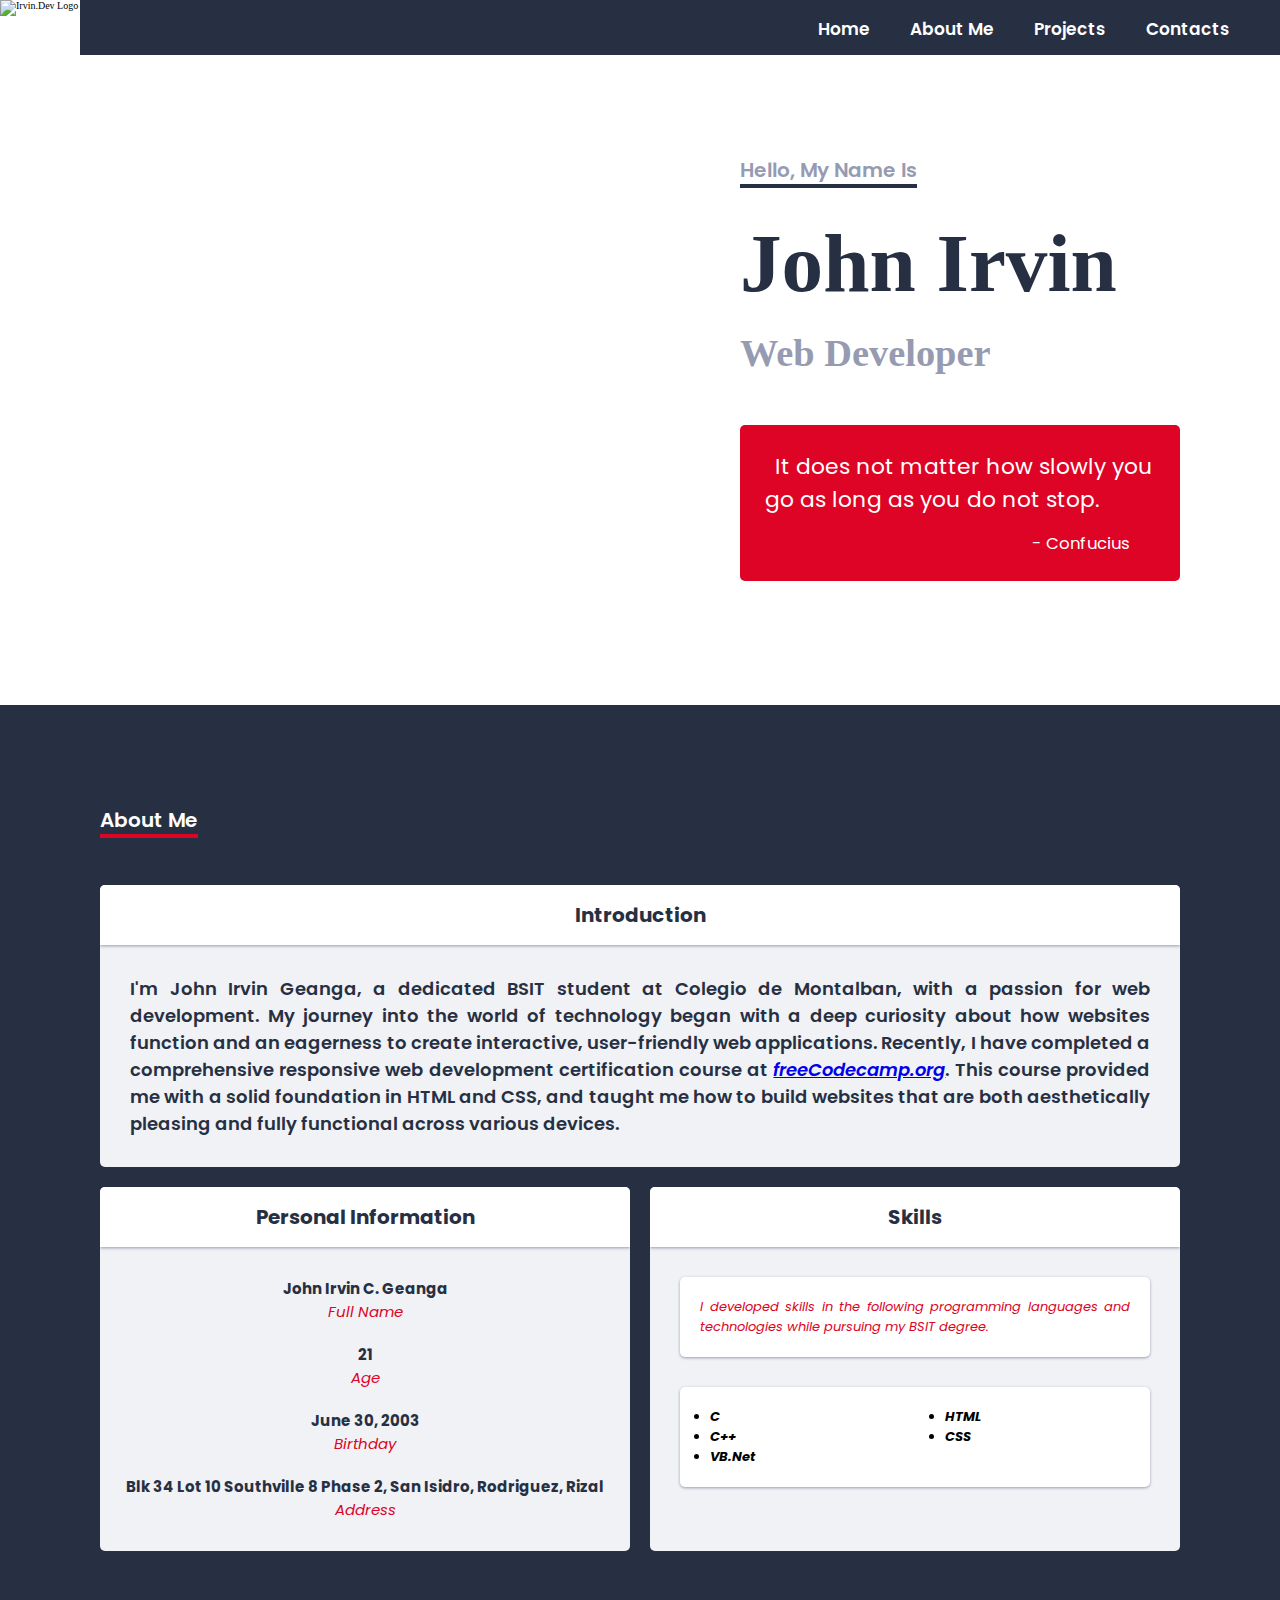
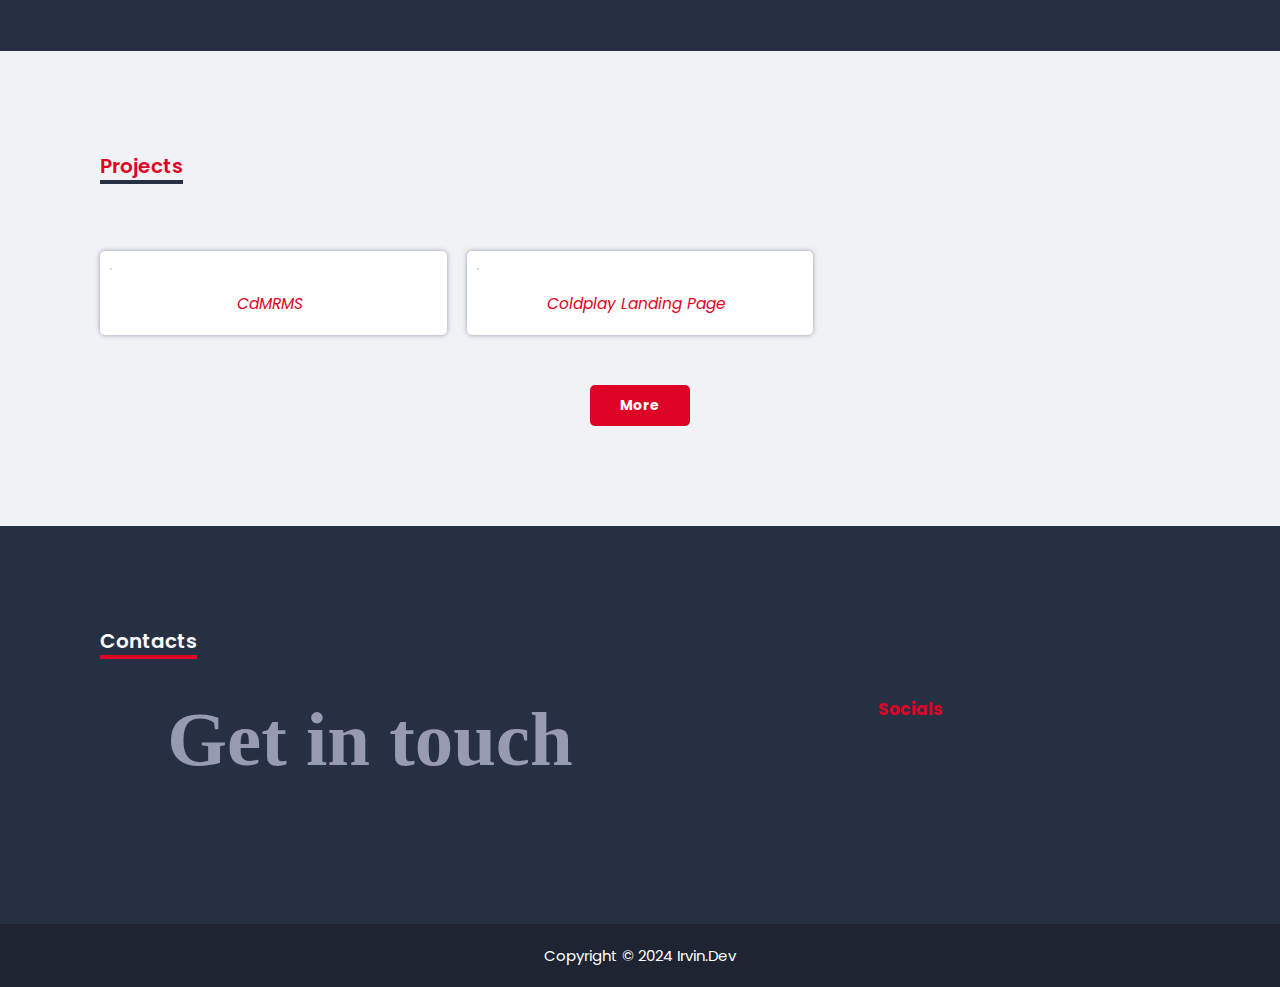
==== index.html @ 2177cb27 "Irvin.Dev - Done" ====
<!DOCTYPE html>
<html lang="en">
  <head>
    <meta charset="UTF-8" />
    <meta name="viewport" content="width=device-width, initial-scale=1.0" />
    <title>Irvin.Dev</title>
    <!-- * StyleSheet -->
    <link rel="stylesheet" href="./styles.css" />
    <!-- * Fav Icon -->
    <link
      rel="shortcut icon"
      href="./assets/Irvin-Dev-Favicon.png"
      type="image/x-icon"
    />
    <!-- * Font Awesome JavaScript CDN -->
    <script
      src="https://kit.fontawesome.com/23c655eb58.js"
      crossorigin="anonymous"
    ></script>
  </head>
  <body id="home">
    <header>
      <!-- * Navigation Bar -->
      <nav>
        <!-- * Developer's Logo -->
        <div class="logo-container">
          <div class="logo-bg">
            <img
              src="./assets/Irvin-Dev-Logo.png"
              alt="Irvin.Dev Logo"
              class="irvin-dev-logo"
              loading="eager"
            />
          </div>
        </div>
        <!-- * Navbar Links -->
        <div class="link-container">
          <ul class="links-list">
            <li><a href="#home">Home</a></li>
            <li><a href="#about-me-section">About Me</a></li>
            <li><a href="#project-section">Projects</a></li>
            <li><a href="#contacts-section">Contacts</a></li>
          </ul>
        </div>
      </nav>
    </header>

    <!-- * Main Content -->
    <main>
      <!-- * Home Content -->
      <section class="home-section">
        <!-- * Developer's Profile -->
        <div class="profile-container">
          <div class="bg-cover"></div>
        </div>

        <!-- * Developer Welcome Information -->
        <div class="hero-container">
          <p class="greeting">Hello, My Name Is</p>
          <h1 class="author-name">John Irvin</h1>
          <p class="specialization">Web Developer</p>

          <!-- * Contact Links -->
          <div class="quote-container">
            <p class="quote">
              <i class="fa-solid fa-quote-left"></i>It does not matter how
              slowly you go as long as you do not stop.
            </p>
            <p class="philosopher-name">- Confucius</p>
          </div>
        </div>
      </section>
      <section id="about-me-section">
        <h2 class="about-me-header">About Me</h2>
        <div class="personal-info">
          <h2 class="introduction-header">Introduction</h2>
          <article class="about-para">
            I'm John Irvin Geanga, a dedicated BSIT student at Colegio de
            Montalban, with a passion for web development. My journey into the
            world of technology began with a deep curiosity about how websites
            function and an eagerness to create interactive, user-friendly web
            applications. Recently, I have completed a comprehensive responsive
            web development certification course at
            <a
              href="https://www.freecodecamp.org/learn/2022/responsive-web-design/"
              target="_blank"
              ><i>freeCodecamp.org</i></a
            >. This course provided me with a solid foundation in HTML and CSS,
            and taught me how to build websites that are both aesthetically
            pleasing and fully functional across various devices.
          </article>
        </div>
        <div class="other-info-container">
          <div class="cards">
            <h3 class="card-header">Personal Information</h3>
            <div class="info-container">
              <p>John Irvin C. Geanga</p>
              <label for="">Full Name</label>

              <p>21</p>
              <label for="">Age</label>

              <p>June 30, 2003</p>
              <label for="">Birthday</label>

              <address>
                Blk 34 Lot 10 Southville 8 Phase 2, San Isidro, Rodriguez, Rizal
              </address>
              <label for="">Address</label>
            </div>
          </div>
          <div class="cards">
            <h3 class="card-header">Skills</h3>
            <div class="skill-list">
              <div class="note">
                <p>
                  I developed skills in the following programming languages and
                  technologies while pursuing my BSIT degree.
                </p>
              </div>
              <div class="skills-container">
                <ul class="tech-skills">
                  <li>C</li>
                  <li>C++</li>
                  <li>VB.Net</li>
                </ul>
                <ul class="tech-skills">
                  <li>HTML</li>
                  <li>CSS</li>
                </ul>
              </div>
            </div>
          </div>
        </div>
      </section>
      <section id="project-section">
        <h2 class="project-header">Projects</h2>
        <div class="project-container">
          <div class="project-card">
            <figure>
              <img src="./assets/CdMRMS.png" alt="" class="project-img" />
              <figcaption class="project-title">
                <a href="">CdMRMS</a>
              </figcaption>
            </figure>
          </div>
          <div class="project-card">
            <figure>
              <img
                src="./assets/Coldplay Concert Landing Page.png"
                alt=""
                class="project-img"
              />
              <figcaption class="project-title">
                <a href="">Coldplay Landing Page</a>
              </figcaption>
            </figure>
          </div>
        </div>
        <a href="" class="more-btn">More</a>
      </section>
    </main>
  </body>
  <footer id="contacts-section">
    <div class="contacts-wrapper">
      <h2 class="contact-header">Contacts</h2>
      <div class="contact-container">
        <div class="get-in-touch">
          <p>Get in touch</p>
        </div>
        <div class="socials">
          <p class="socials-header">Socials</p>
          <ul class="socials-list">
            <li>
              <a href="https://www.facebook.com/Irvingeanga.30" title="facebook"
                ><i class="fa-brands fa-square-facebook" id="Facebook"></i
              ></a>
            </li>
            <li>
              <a href="https://www.instagram.com/_irv_nn/" title="Instagram"
                ><i class="fa-brands fa-square-instagram"></i
              ></a>
            </li>
            <li>
              <a href="https://github.com/J-Irvinn" title="Github"
                ><i class="fa-brands fa-square-github"></i
              ></a>
            </li>
            <li>
              <a href="" title="LinkedIn"
                ><i class="fa-brands fa-linkedin"></i
              ></a>
            </li>
            <li>
              <a href="mailto:johnirvingeanga@gmail.com" title="Email"
                ><i class="fa-solid fa-envelope"></i
              ></a>
            </li>
          </ul>
        </div>
      </div>
    </div>
    <p class="copyright">Copyright &#169; 2024 Irvin.Dev</p>
  </footer>
</html>
---- styles.css ----
/* *Poppins Google Font*/
@import url("https://fonts.googleapis.com/css2?family=Poppins:ital,wght@0,100;0,200;0,300;0,400;0,500;0,600;0,700;0,800;0,900;1,100;1,200;1,300;1,400;1,500;1,600;1,700;1,800;1,900&family=Source+Serif+4:ital,opsz,wght@0,8..60,200..900;1,8..60,200..900&display=swap");

:root {
  /* fonts */
  --Poppins: "Poppins", sans-serif;
  --time-new-roman: "Times New Roman", sans-serif;
  /* colors */
  --primary-color: #273043;
  --secondary-color: #dd0426;
  --light-gray: #969bb1;
  --light-red: #f02d3a;
  --whitesmoke: #f0f2f5;
}

*,
::before,
::after {
  margin: 0;
  padding: 0;
  box-sizing: border-box;
}

html {
  font-size: 62.5%;
  scroll-behavior: smooth;
}

body {
  padding-top: 55px;
}

/* ! Navigation bar  */

nav {
  width: 100%;
  height: 55px;
  background-color: var(--primary-color);
  display: flex;
  position: fixed;
  top: 0;
  left: 0;
}

nav > div {
  width: 50%;
}

.logo-container {
  width: 60%;
}

.logo-bg {
  width: 80px;
  background-color: white;
}

.irvin-dev-logo {
  height: 55px;
  display: block;
  margin: 0 auto;
}

.link-container {
  width: 40%;
  min-width: 500px;
}

.links-list {
  width: 100%;
  height: inherit;
  list-style: none;
  display: flex;
  align-self: center;
  justify-content: center;
}

.links-list > li {
  height: 55px;
  line-height: 55px;
}

.links-list a {
  padding: 10px 20px;
  text-decoration: none;
  vertical-align: middle;
  font: 600 1.7rem var(--Poppins);
  color: white;
  transition: color 0.3s ease-in-out;
}

.links-list a:hover {
  color: var(--secondary-color);
}

/* ! Home Section */

main {
  width: 100%;
  height: 100%;
  background-color: white;
}

.home-section {
  width: 100%;
  height: 100%;
  display: flex;
}

.profile-container,
.hero-container {
  width: 50%;
  height: 100%;
}

.profile-container {
  height: 650px;
  background: url("./assets/Developer\ Profile\ Picture.png") no-repeat center;
  background-size: cover;
}

.bg-cover {
  width: 100%;
  height: inherit;
  background: linear-gradient(
    to right,
    transparent,
    transparent,
    transparent,
    white 100%
  );
}

.hero-container {
  padding: 100px 100px 0;
}

.greeting {
  color: var(--light-gray);
  display: inline;
  font: 600 2rem var(--Poppins);
  border-bottom: 4px solid var(--primary-color);
}

.author-name {
  font: bold 7vw var(--time-new-roman);
  color: var(--primary-color);
  margin: 30px 0 20px;
}

.specialization {
  font: bold 3vw var(--time-new-roman);
  color: var(--light-gray);
}

.quote-container {
  margin-top: 50px;
  padding: 25px;
  width: 100%;
  height: 100%;
  background-color: var(--secondary-color);
  border-radius: 5px;
}

.quote {
  font: normal 2.7rem var(--Poppins);
  color: white;
}

.quote i {
  margin-right: 10px;
}

.philosopher-name {
  text-align: end;
  padding: 20px 25px 0;
  font: normal 2rem var(--Poppins);
  color: white;
}

/* ! About Me Section */
#about-me-section {
  width: 100%;
  height: 100%;
  background-color: var(--primary-color);
  padding: 100px;
}

.about-me-header {
  color: white;
  display: inline;
  font: 600 2rem var(--Poppins);
  border-bottom: 4px solid var(--secondary-color);
}

.introduction-header {
  width: 100%;
  background-color: white;
  text-align: center;
  padding: 15px;
  box-shadow: 0 1px 3px var(--light-gray);
  font: bold 2rem var(--Poppins);
  color: var(--primary-color);
}

.personal-info {
  margin: 50px 0 20px;
  width: 100%;
  background-color: white;
  border-radius: 5px;
  overflow: hidden;
  background-color: var(--whitesmoke);
}

.about-para {
  font: 600 1.8rem var(--Poppins);
  text-align: justify;
  color: var(--primary-color);
  padding: 30px;
}

.other-info-container {
  width: 100%;
  height: 100%;
  display: grid;
  grid-template-columns: repeat(2, 1fr);
  gap: 20px;
}

.cards {
  width: 100%;
  height: 100%;
  background-color: var(--whitesmoke);
  border-radius: 5px;
  overflow: hidden;
}

.card-header {
  width: 100%;
  background-color: white;
  text-align: center;
  padding: 15px;
  box-shadow: 0 1px 3px var(--light-gray);
  font: bold 2rem var(--Poppins);
  color: var(--primary-color);
}

.info-container {
  width: 100%;
  height: 100%;
  padding: 10px 50px 30px;
  text-align: center;
}

.info-container label {
  font: normal italic 1.5rem var(--Poppins);
  color: var(--secondary-color);
}

.info-container > p,
.info-container address {
  font: bold 1.5rem var(--Poppins);
  padding-top: 20px;
  color: var(--primary-color);
}

.skill-list {
  width: 100%;
  height: 100%;
  padding: 30px;
}

.note {
  width: 100%;
  min-height: 60px;
  border-radius: 5px;
  box-shadow: 0 1px 3px var(--light-gray);
  background-color: white;
  padding: 10px;
}

.note p {
  font: normal italic 1.3rem var(--Poppins);
  text-align: justify;
  color: var(--secondary-color);
}

.skills-container {
  width: 100%;
  min-height: 10px;
  display: flex;
  background-color: white;
  margin-top: 30px;
  box-shadow: 0 1px 3px var(--light-gray);
  border-radius: 5px;
}

.tech-skills {
  width: 100%;
  height: 100%;
  padding: 20px 30px;
  font: bold italic 1.3rem var(--Poppins);
}

/* ! Project Section */
#project-section {
  width: 100%;
  height: 100%;
  padding: 100px;
  background-color: var(--whitesmoke);
}

.project-header {
  color: var(--secondary-color);
  display: inline;
  font: 600 2rem var(--Poppins);
  border-bottom: 4px solid var(--primary-color);
}

.project-container {
  margin: 50px 0;
  padding: 20px 50px 0;
  width: 100%;
  height: 100%;
  display: grid;
  grid-template-columns: repeat(3, 1fr);
  gap: 20px;
}

.project-card {
  width: 100%;
  height: 100%;
  padding: 10px 10px 0;
  background-color: white;
  box-shadow: 0 0 5px var(--light-gray);
  border-radius: 5px;
}

.project-img {
  width: 100%;
  border: 1px solid rgba(202, 202, 202, 0.7);
}

.project-title {
  text-align: center;
  padding: 20px 0;
}

.project-title a {
  font: italic 2rem var(--Poppins);
  text-decoration: none;
  color: var(--secondary-color);
  transition: color 0.3s ease;
}

.project-title a::before {
  content: "< ";
  color: var(--secondary-color);
  opacity: 0;
  transition: opacity 0.3s ease;
}
.project-title a::after {
  content: " />";
  color: var(--secondary-color);
  opacity: 0;
  transition: opacity 0.3s ease;
}

.project-title a:hover::before,
.project-title a:hover::after {
  opacity: 1;
}

.project-card a:hover {
  color: var(--primary-color);
}

.more-btn {
  margin: 0 auto;
  display: block;
  width: 100px;
  text-align: center;
  padding: 10px;
  color: white;
  border-radius: 5px;
  text-decoration: none;
  font: bold 1.4rem var(--Poppins);
  background-color: var(--secondary-color);
  transition: background-color 0.3s ease-in-out;
}

.more-btn:hover {
  background-color: var(--primary-color);
}

/* ! Contacts Section */
#contacts-section {
  width: 100%;
  height: 100%;
  background-color: var(--primary-color);
}
.contacts-wrapper {
  padding: 100px;
}

.contact-header {
  color: white;
  display: inline;
  font: 600 2rem var(--Poppins);
  border-bottom: 4px solid var(--secondary-color);
}

.contact-container {
  margin: 20px 0 50px;
  width: 100%;
  height: 100px;
  display: flex;
}

.get-in-touch,
.socials {
  width: 50%;
  padding: 20px 0;
}

.socials {
  height: 100%;
}

.get-in-touch p {
  color: var(--light-gray);
  font: bold 9rem var(--time-new-roman);
}

.socials-header {
  text-align: center;
  color: var(--secondary-color);
  font: bold 1.7rem var(--Poppins);
}

.socials-list {
  margin: 0 auto;
  width: 70%;
  display: flex;
  list-style: none;
  justify-content: space-around;
  padding: 20px 0;
}

.socials-list a {
  font-size: 4rem;
  color: white;
  position: relative;
  bottom: 0;
  transition: bottom 0.3s ease;
}

.socials-list a:hover {
  bottom: 7px;
}

.copyright {
  width: 100%;
  text-align: center;
  padding: 20px;
  color: white;
  font: normal 1.5rem var(--Poppins);
  background-color: #1e2431;
}

/* ! Media Queries */

/* Extra small devices (phones, 600px and down) */
@media only screen and (max-width: 600px) {
  /* ! Navigation Bar */
  .link-container {
    display: none;
  }

  .logo-container {
    width: 100%;
    display: flex;
    justify-content: center;
  }

  /* ! Home Section */
  .home-section {
    flex-direction: column;
  }

  .profile-container,
  .hero-container {
    width: 100%;
  }

  .bg-cover {
    width: 100%;
    height: inherit;
    background: linear-gradient(
      to bottom,
      transparent,
      transparent,
      transparent,
      white
    );
  }

  .hero-container {
    padding: 50px 20px 0;
  }

  .author-name {
    font: bold 17vw var(--time-new-roman);
  }

  .specialization {
    font: bold 8vw var(--time-new-roman);
  }

  .quote-container {
    margin: 50px 0;
  }

  .quote {
    font: normal 5vw var(--Poppins);
  }

  .philosopher-name {
    padding: 10px 25px 0;
    font: normal 4vw var(--Poppins);
  }

  /* ! About Me Section */
  #about-me-section {
    padding: 50px 20px;
  }

  .about-me-header {
    font: 600 2rem var(--Poppins);
  }

  .personal-info {
    margin: 50px 0 20px;
  }

  .about-para {
    font: 600 3vw var(--Poppins);
  }

  .other-info-container {
    grid-template-columns: repeat(1, 1fr);
  }

  .card-header {
    font: bold 4vw var(--Poppins);
  }

  .info-container label {
    font: normal italic 2.5vw var(--Poppins);
  }

  .info-container > p,
  .info-container address {
    font: bold 3vw var(--Poppins);
    padding-top: 10px;
  }

  .info-container {
    padding: 10px 20px 30px;
  }

  .note {
    padding: 10px;
  }

  .note p {
    font: normal italic 3vw var(--Poppins);
  }

  .skill-list {
    padding: 10px;
  }

  .skills-container {
    margin-top: 10px;
  }

  .tech-skills {
    padding: 10px 30px;
    font: bold italic 3vw var(--Poppins);
  }

  /* ! Project Section */
  #project-section {
    padding: 50px 20px;
  }

  .project-container {
    padding: 20px 0 0;
    height: 100%;
    grid-template-columns: 1fr;
    grid-template-rows: repeat(3, 1fr);
  }

  .project-card {
    padding: 10px 10px 0;
  }

  .project-title {
    text-align: center;
    padding: 20px;
  }

  .project-title a {
    font: italic 5vw var(--Poppins);
  }

  /* ! Contact Section */
  .contacts-wrapper {
    padding: 50px 20px 0;
  }

  .contact-container {
    margin: 20px 0;
    height: 100%;
    flex-direction: column;
  }

  .get-in-touch,
  .socials {
    width: 100%;
    padding: 20px 0;
  }

  .get-in-touch p {
    text-align: center;
    font: bold 11vw var(--time-new-roman);
  }

  .socials-list a {
    font-size: 9vw;
  }
}

/* Small devices (portrait tablets and large phones, 600px and up) */
@media only screen and (min-width: 600px) {
  /* ! Navigation Bar */
  .link-container {
    display: none;
  }

  /* ! Home Section  */
  .home-section {
    flex-direction: column;
  }

  .profile-container,
  .hero-container {
    width: 100%;
  }

  .bg-cover {
    width: 100%;
    height: inherit;
    background: linear-gradient(
      to bottom,
      transparent,
      transparent,
      transparent,
      white
    );
  }

  .hero-container {
    padding: 50px 50px 0;
  }

  .author-name {
    font: bold 17vw var(--time-new-roman);
  }

  .specialization {
    font: bold 8vw var(--time-new-roman);
  }

  .quote-container {
    padding: 20px;
    margin: 50px 0;
  }

  .quote {
    font: normal 4vw var(--Poppins);
  }

  .philosopher-name {
    padding: 10px 25px 0;
    font: normal 3vw var(--Poppins);
  }

  /* ! About Me Section */
  #about-me-section {
    padding: 100px 50px;
  }

  .about-me-header {
    font: 600 2rem var(--Poppins);
  }

  .personal-info {
    margin: 50px 0 20px;
  }

  .about-para {
    font: 600 1.8rem var(--Poppins);
  }

  .other-info-container {
    grid-template-columns: repeat(1, 1fr);
  }

  .card-header {
    font: bold 4vw var(--Poppins);
  }

  .info-container label {
    font: normal italic 2.5vw var(--Poppins);
  }

  .info-container > p,
  .info-container address {
    font: bold 3vw var(--Poppins);
    padding-top: 10px;
  }

  .info-container {
    padding: 10px 20px 30px;
  }

  .note {
    padding: 20px;
  }

  .note p {
    font: normal italic 3vw var(--Poppins);
  }

  .skill-list {
    padding: 20px;
  }

  .skills-container {
    margin-top: 20px;
  }

  .tech-skills {
    padding: 10px 50px;
    font: bold italic 3vw var(--Poppins);
  }

  /* ! Project Section */
  #project-section {
    padding: 30px 50px;
  }

  .project-container {
    padding: 20px 0 0;
    height: 100%;
    grid-template-columns: 1fr;
    grid-template-rows: repeat(3, 1fr);
  }

  .project-card {
    padding: 10px 10px 0;
  }

  .project-title {
    text-align: center;
    padding: 20px;
  }

  .project-title a {
    font: italic 4.5vw var(--Poppins);
  }

  /* ! Contact Section */
  .contacts-wrapper {
    padding: 50px 50px 0;
  }

  .contact-container {
    margin: 20px 0;
    height: 100%;
    flex-direction: column;
  }

  .get-in-touch,
  .socials {
    width: 100%;
    padding: 20px 0;
  }

  .get-in-touch p {
    text-align: center;
    font: bold 11vw var(--time-new-roman);
  }

  .socials-list a {
    font-size: 5.5vw;
  }
}

/* Medium devices (landscape tablets, 768px and up) */
@media only screen and (min-width: 768px) {
  /* ! Navigation Bar */
  .link-container {
    display: block;
  }

  /* ! Home Section */
  .hero-container {
    padding: 100px;
  }

  .hero-contacts {
    margin: 100px 0;
  }

  .author-name {
    font: bold 15vw var(--time-new-roman);
  }
  .quote-container {
    padding: 25px;
    margin: 50px 0 0;
  }

  .quote {
    font: normal 3.5vw var(--Poppins);
  }

  .philosopher-name {
    padding: 10px 25px 0;
    font: normal 2.5vw var(--Poppins);
  }
  /* ! About Me Section */
  #about-me-section {
    padding: 100px 50px;
  }

  .about-me-header {
    font: 600 2rem var(--Poppins);
  }

  .personal-info {
    margin: 50px 0 20px;
  }

  .about-para {
    font: 600 3vw var(--Poppins);
  }

  .other-info-container {
    grid-template-columns: repeat(1, 1fr);
  }

  .card-header {
    font: bold 4vw var(--Poppins);
  }

  .info-container label {
    font: normal italic 2.5vw var(--Poppins);
  }

  .info-container > p,
  .info-container address {
    font: bold 3vw var(--Poppins);
    padding-top: 10px;
  }

  .info-container {
    padding: 10px 20px 30px;
  }

  .note {
    padding: 20px;
  }

  .note p {
    font: normal italic 3vw var(--Poppins);
  }

  .skill-list {
    padding: 20px;
  }

  .skills-container {
    margin-top: 20px;
  }

  .tech-skills {
    padding: 10px 50px;
    font: bold italic 3vw var(--Poppins);
  }

  /* ! Project Section */
  #project-section {
    padding: 30px 50px;
  }

  .project-container {
    padding: 20px 0 0;
    height: 100%;
    grid-template-columns: repeat(2, 2fr);
    grid-template-rows: repeat(1, 1fr);
  }

  .project-card {
    padding: 10px 10px 0;
  }

  .project-title {
    text-align: center;
    padding: 20px;
  }
  .project-title a {
    font: italic 2.3vw var(--Poppins);
  }

    /* ! Contact Section */
    .contacts-wrapper {
      padding: 50px 50px 0;
    }
  
    .contact-container {
      margin: 20px 0;
      height: 100%;
      flex-direction: column;
    }
  
    .get-in-touch,
    .socials {
      width: 100%;
      padding: 20px 0;
    }
  
    .get-in-touch p {
      text-align: center;
      font: bold 11vw var(--time-new-roman);
    }
  
    .socials-list a {
      font-size: 5.5vw;
    }
}

/* Large devices (laptops/desktops, 992px and up) */
@media only screen and (min-width: 992px) {
  /* ! Navigation Bar */
  .link-container {
    display: block;
  }

  /* ! Home Section */
  .home-section {
    flex-direction: row;
  }

  .profile-container,
  .hero-container {
    width: 50%;
  }

  .bg-cover {
    width: 100%;
    height: inherit;
    background: linear-gradient(
      to right,
      transparent,
      transparent,
      transparent,
      white
    );
  }

  .hero-container {
    padding: 100px 100px 0;
  }

  .author-name {
    font: bold 6.5vw var(--time-new-roman);
  }

  .specialization {
    font: bold 3vw var(--time-new-roman);
  }

  .quote-container {
    padding: 25px;
  }

  .quote {
    font: normal 1.7vw var(--Poppins);
  }

  .philosopher-name {
    padding: 15px 25px 0;
    font: normal 1.3vw var(--Poppins);
  }

  /* ! About Me Section */
  #about-me-section {
    padding: 100px;
  }

  .about-me-header {
    font: 600 2rem var(--Poppins);
  }

  .personal-info {
    margin: 50px 0 20px;
  }

  .about-para {
    font: 600 1.8rem var(--Poppins);
  }

  .other-info-container {
    grid-template-columns: repeat(2, 1fr);
  }

  .card-header {
    font: bold 2rem var(--Poppins);
  }

  .info-container label {
    font: normal italic 1.5rem var(--Poppins);
  }

  .info-container > p,
  .info-container address {
    font: bold 1.5rem var(--Poppins);
    padding-top: 20px;
  }

  .info-container {
    padding: 10px 20px 30px;
  }

  .note p {
    font: normal italic 1.3rem var(--Poppins);
  }

  .skill-list {
    padding: 30px;
  }

  .skills-container {
    margin-top: 30px;
  }

  .tech-skills {
    padding: 20px 30px;
    font: bold italic 1.3rem var(--Poppins);
  }

  /* ! Project Section */
  #project-section {
    padding: 100px;
  }

  .project-container {
    padding: 20px 0 0;
    height: 100%;
    grid-template-columns: repeat(3, 1fr);
    grid-template-rows: repeat(1, 1fr);
  }

  .project-card {
    padding: 10px 10px 0;
  }

  .project-title {
    text-align: center;
    padding: 20px;
  }
  .project-title a {
    font: italic 1.2vw var(--Poppins);
  }

   /* ! Contact Section */
   .contacts-wrapper {
    padding: 100px
  }

  .contact-container {
    margin: 20px 0;
    height: 100%;
   flex-direction: row;
  }

  .get-in-touch,
  .socials {
    width: 100%;
    padding: 20px 0;
  }

  .get-in-touch p {
    text-align: center;
    font: bold 6vw var(--time-new-roman);
  }

  .socials-list a {
    font-size: 2.5vw;
  }
}
/* Extra large devices (large laptops and desktops, 1200px and up) */
@media only screen and (min-width: 1200px) {
  .link-container {
    display: block;
  }
}
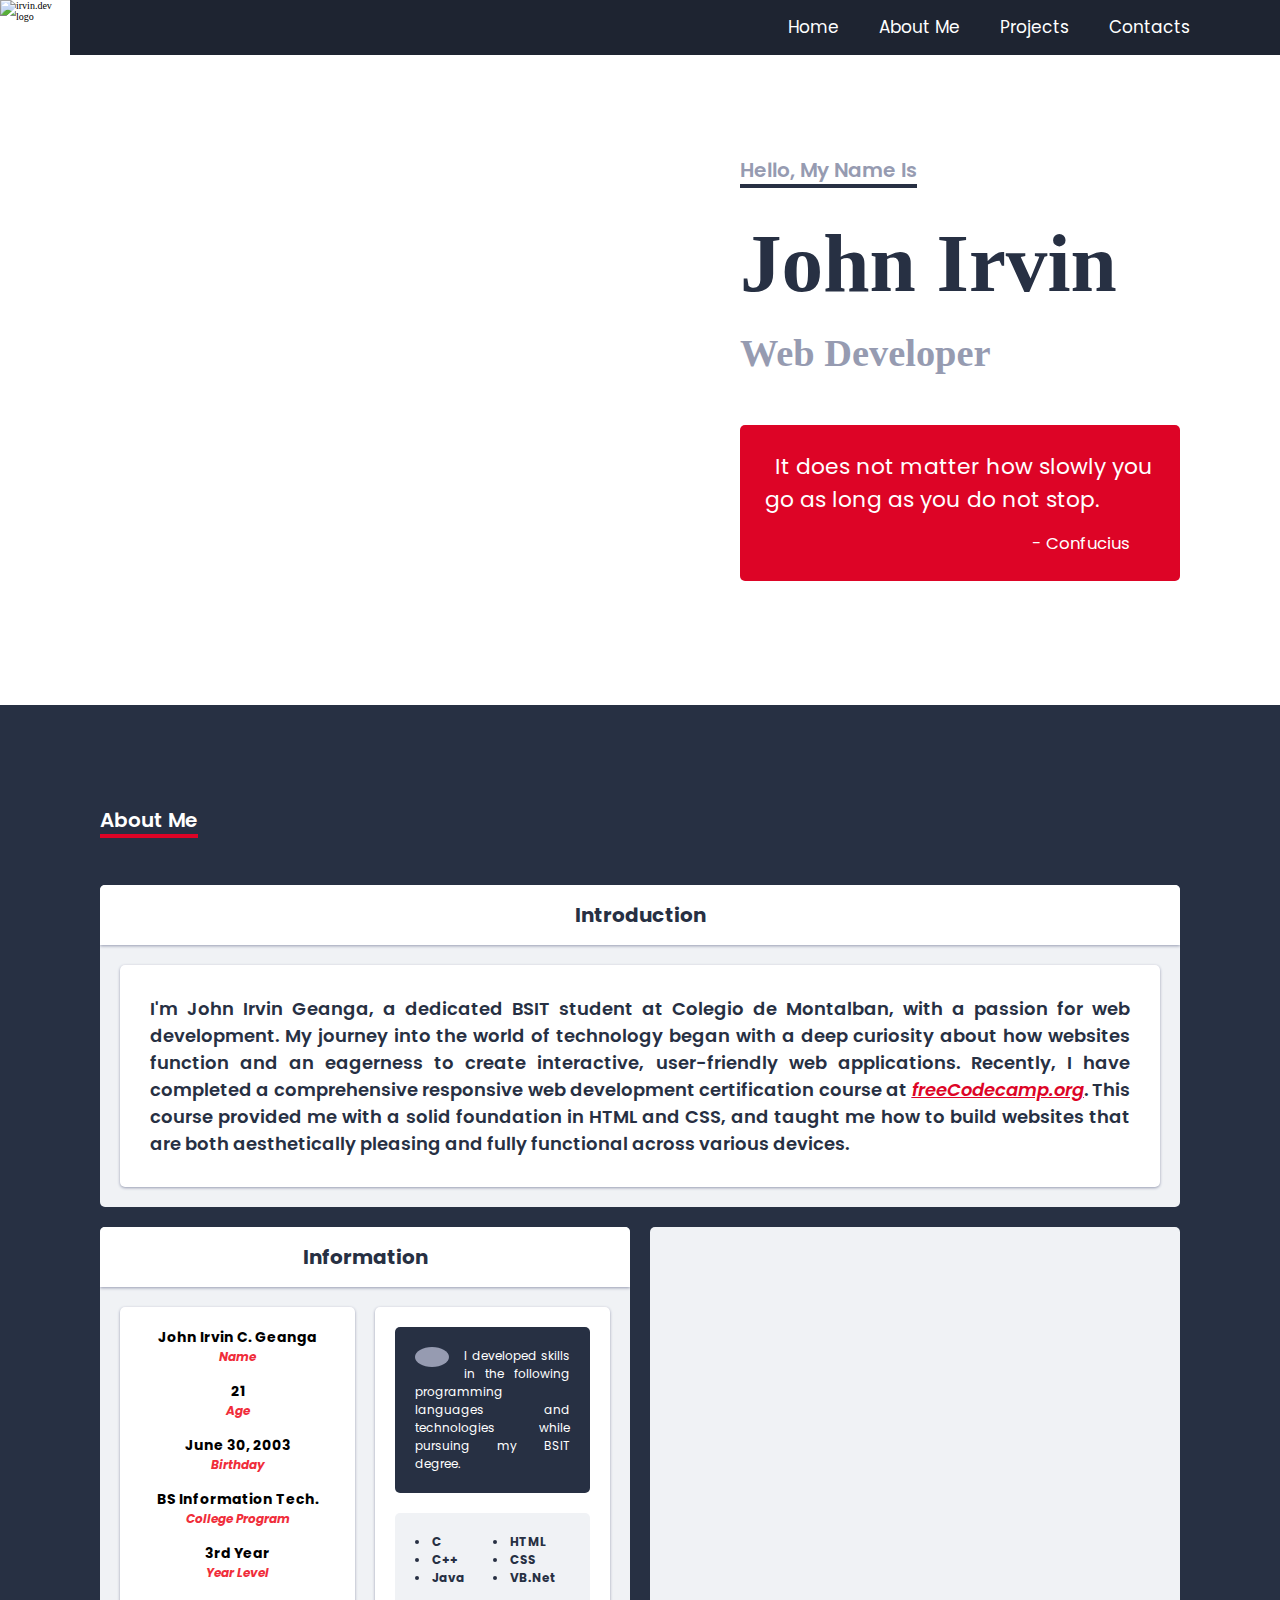
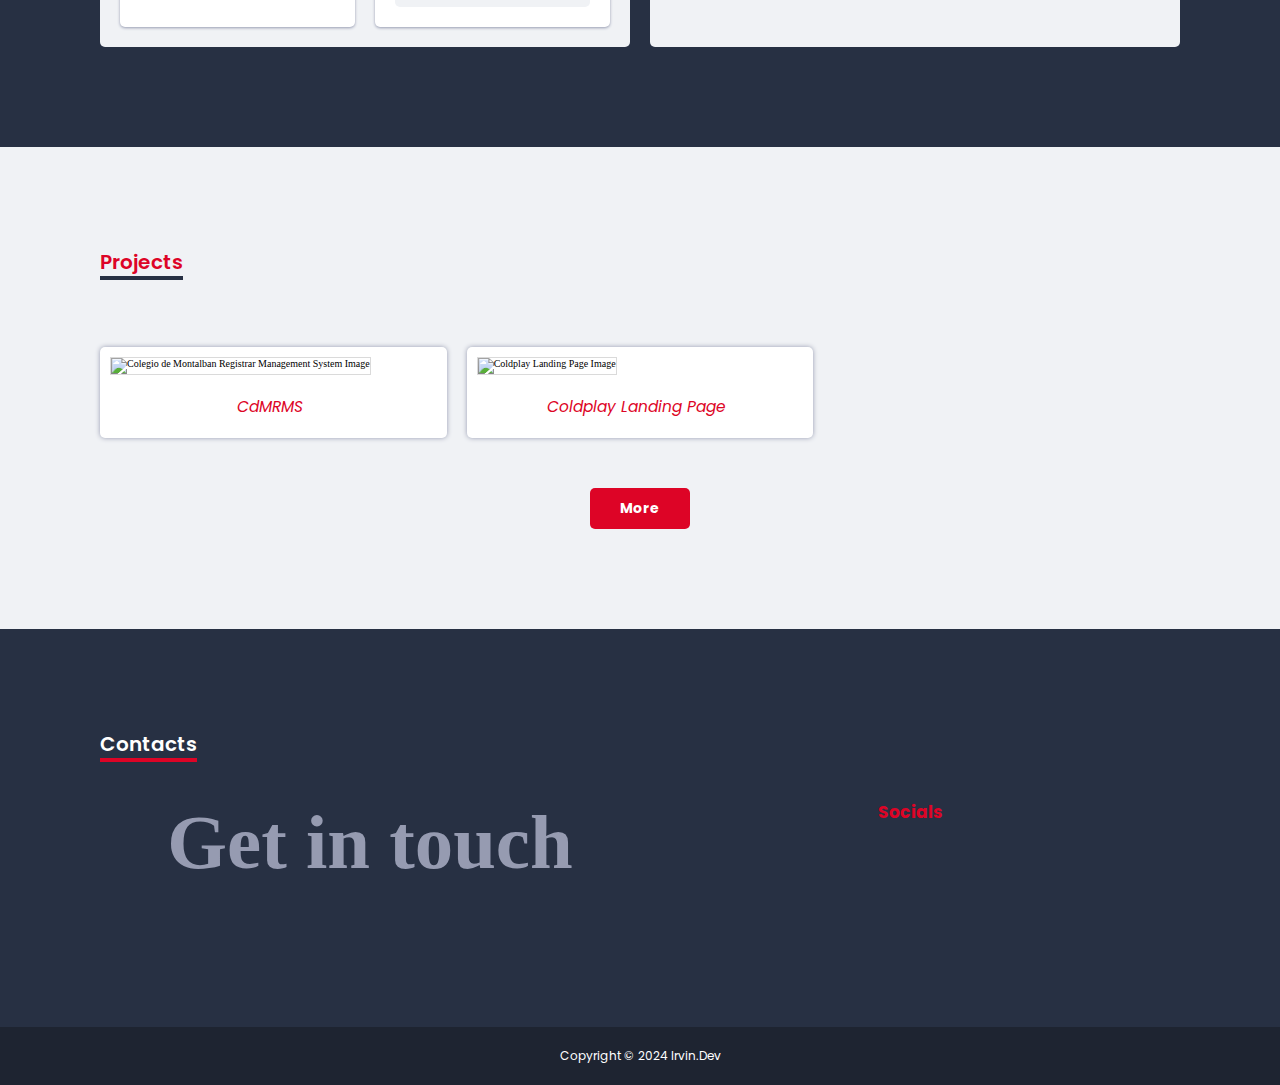
==== commit d475d2d9: "New Navbar" ====
--- a/index.html
+++ b/index.html
@@ -9,7 +9,7 @@
     <!-- * Fav Icon -->
     <link
       rel="shortcut icon"
-      href="./assets/Irvin-Dev-Favicon.png"
+      href="./assets/Irvin.Dev Favicon.png"
       type="image/x-icon"
     />
     <!-- * Font Awesome JavaScript CDN -->
@@ -20,28 +20,26 @@
   </head>
   <body id="home">
     <header>
-      <!-- * Navigation Bar -->
       <nav>
-        <!-- * Developer's Logo -->
-        <div class="logo-container">
-          <div class="logo-bg">
-            <img
-              src="./assets/Irvin-Dev-Logo.png"
-              alt="Irvin.Dev Logo"
-              class="irvin-dev-logo"
-              loading="eager"
-            />
-          </div>
-        </div>
-        <!-- * Navbar Links -->
-        <div class="link-container">
-          <ul class="links-list">
-            <li><a href="#home">Home</a></li>
-            <li><a href="#about-me-section">About Me</a></li>
-            <li><a href="#project-section">Projects</a></li>
-            <li><a href="#contacts-section">Contacts</a></li>
-          </ul>
-        </div>
+        <figure class="logo-container">
+          <img
+            src="./assets/Irvin.Dev Logo.png"
+            alt="irvin.dev logo"
+            class="my-logo"
+            loading="eager"
+          />
+        </figure>
+        <input type="checkbox" name="check" id="check" />
+        <ul class="list-container">
+          <li class="hide"><a href="#home">Home</a></li>
+          <li class="hide"><a href="#about-me-section">About Me</a></li>
+          <li class="hide"><a href="#project-section">Projects</a></li>
+          <li class="hide"><a href="#contacts-section">Contacts</a></li>
+        </ul>
+
+        <label for="check" class="menu-btn">
+          <i class="fa-solid fa-bars"></i>
+        </label>
       </nav>
     </header>
 
@@ -57,7 +55,7 @@
         <!-- * Developer Welcome Information -->
         <div class="hero-container">
           <p class="greeting">Hello, My Name Is</p>
-          <h1 class="author-name">John Irvin</h1>
+          <h1 class="author-name typing">John Irvin</h1>
           <p class="specialization">Web Developer</p>
 
           <!-- * Contact Links -->
@@ -84,7 +82,7 @@
             <a
               href="https://www.freecodecamp.org/learn/2022/responsive-web-design/"
               target="_blank"
-              ><i>freeCodecamp.org</i></a
+              ><i class="freecodecamp-link">freeCodecamp.org</i></a
             >. This course provided me with a solid foundation in HTML and CSS,
             and taught me how to build websites that are both aesthetically
             pleasing and fully functional across various devices.
@@ -92,45 +90,41 @@
         </div>
         <div class="other-info-container">
           <div class="cards">
-            <h3 class="card-header">Personal Information</h3>
-            <div class="info-container">
-              <p>John Irvin C. Geanga</p>
-              <label for="">Full Name</label>
-
-              <p>21</p>
-              <label for="">Age</label>
-
-              <p>June 30, 2003</p>
-              <label for="">Birthday</label>
-
-              <address>
-                Blk 34 Lot 10 Southville 8 Phase 2, San Isidro, Rodriguez, Rizal
-              </address>
-              <label for="">Address</label>
+            <h3 class="card-header">Information</h3>
+            <div class="sub-card-container">
+              <div class="sub-card-1">
+                <p>John Irvin C. Geanga</p>
+                <label>Name</label>
+                <p>21</p>
+                <label>Age</label>
+                <p>June 30, 2003</p>
+                <label>Birthday</label>
+                <p>BS Information Tech.</p>
+                <label>College Program</label>
+                <p>3rd Year</p>
+                <label>Year Level</label>
+              </div>
+              <div class="sub-card-2">
+                <div class="brief-info"><i class="fa-solid fa-info"></i>
+                  <p>I developed skills in the following programming languages and technologies while pursuing my BSIT degree.</p>
+                </div>
+                <div class="tech-stack">
+                  <ul>
+                    <li>C</li>
+                    <li>C++</li>
+                    <li>Java</li>
+                  </ul>
+                  <ul>
+                    <li>HTML</li>
+                    <li>CSS</li>
+                    <li>VB.Net</li>
+                  </ul>
+                </div>
+              </div>
+             
             </div>
           </div>
-          <div class="cards">
-            <h3 class="card-header">Skills</h3>
-            <div class="skill-list">
-              <div class="note">
-                <p>
-                  I developed skills in the following programming languages and
-                  technologies while pursuing my BSIT degree.
-                </p>
-              </div>
-              <div class="skills-container">
-                <ul class="tech-skills">
-                  <li>C</li>
-                  <li>C++</li>
-                  <li>VB.Net</li>
-                </ul>
-                <ul class="tech-skills">
-                  <li>HTML</li>
-                  <li>CSS</li>
-                </ul>
-              </div>
-            </div>
-          </div>
+          <div class="cards card-bg">
         </div>
       </section>
       <section id="project-section">
@@ -138,7 +132,12 @@
         <div class="project-container">
           <div class="project-card">
             <figure>
-              <img src="./assets/CdMRMS.png" alt="" class="project-img" />
+              <img
+                src="./assets/CdMRMS New.png"
+                alt="Colegio de Montalban Registrar Management System Image"
+                class="project-img"
+                loading="eager"
+              />
               <figcaption class="project-title">
                 <a href="">CdMRMS</a>
               </figcaption>
@@ -148,8 +147,9 @@
             <figure>
               <img
                 src="./assets/Coldplay Concert Landing Page.png"
-                alt=""
+                alt="Coldplay Landing Page Image"
                 class="project-img"
+                loading="eager"
               />
               <figcaption class="project-title">
                 <a href="">Coldplay Landing Page</a>
--- a/styles.css
+++ b/styles.css
@@ -11,6 +11,7 @@
   --light-gray: #969bb1;
   --light-red: #f02d3a;
   --whitesmoke: #f0f2f5;
+  --midnight: #1e2431;
 }
 
 *,
@@ -35,62 +36,58 @@
 nav {
   width: 100%;
   height: 55px;
-  background-color: var(--primary-color);
-  display: flex;
+  background-color: var(--midnight);
   position: fixed;
   top: 0;
   left: 0;
-}
-
-nav > div {
-  width: 50%;
+  padding-right: 20px;
 }
 
 .logo-container {
-  width: 60%;
-}
-
-.logo-bg {
-  width: 80px;
+  width: 70px;
   background-color: white;
-}
-
-.irvin-dev-logo {
+  display: inline-block;
+}
+
+.my-logo {
   height: 55px;
+  margin: 0 auto;
   display: block;
-  margin: 0 auto;
-}
-
-.link-container {
-  width: 40%;
-  min-width: 500px;
-}
-
-.links-list {
-  width: 100%;
-  height: inherit;
+}
+
+.list-container {
+  float: right;
+  margin-right: 50px;
+}
+
+.list-container li {
+  line-height: 60px;
+  float: left;
   list-style: none;
-  display: flex;
-  align-self: center;
-  justify-content: center;
-}
-
-.links-list > li {
-  height: 55px;
-  line-height: 55px;
-}
-
-.links-list a {
-  padding: 10px 20px;
+  padding: 0 20px;
+}
+
+.list-container a {
+  color: white;
   text-decoration: none;
-  vertical-align: middle;
-  font: 600 1.7rem var(--Poppins);
+  font: normal 1.7rem var(--Poppins);
+  transition: color 0.3s ease-in-out;
+}
+
+.list-container a:hover {
+  color: var(--secondary-color);
+}
+
+#check {
+  display: none;
+}
+
+.menu-btn {
+  display: none;
+  float: right;
   color: white;
-  transition: color 0.3s ease-in-out;
-}
-
-.links-list a:hover {
-  color: var(--secondary-color);
+  font-size: 3rem;
+  line-height: 57px;
 }
 
 /* ! Home Section */
@@ -217,8 +214,16 @@
   text-align: justify;
   color: var(--primary-color);
   padding: 30px;
-}
-
+  background-color: white;
+  margin: 20px;
+  box-shadow: 0 1px 3px var(--light-gray);
+  border-radius: 5px;
+}
+
+.freecodecamp-link {
+  color: var(--secondary-color);
+  text-decoration: underline var(--secondary-color);
+}
 .other-info-container {
   width: 100%;
   height: 100%;
@@ -245,61 +250,80 @@
   color: var(--primary-color);
 }
 
-.info-container {
-  width: 100%;
-  height: 100%;
-  padding: 10px 50px 30px;
-  text-align: center;
-}
-
-.info-container label {
-  font: normal italic 1.5rem var(--Poppins);
-  color: var(--secondary-color);
-}
-
-.info-container > p,
-.info-container address {
-  font: bold 1.5rem var(--Poppins);
-  padding-top: 20px;
-  color: var(--primary-color);
-}
-
-.skill-list {
-  width: 100%;
-  height: 100%;
-  padding: 30px;
-}
-
-.note {
-  width: 100%;
-  min-height: 60px;
-  border-radius: 5px;
-  box-shadow: 0 1px 3px var(--light-gray);
+.sub-card-container {
+  width: 100%;
+  min-height: 350px;
+  display: grid;
+  grid-template-columns: repeat(2, 1fr);
+  gap: 20px;
+  padding: 20px;
+}
+
+.sub-card-1,
+.sub-card-2 {
+  width: 100%;
+  min-height: 100px;
   background-color: white;
-  padding: 10px;
-}
-
-.note p {
-  font: normal italic 1.3rem var(--Poppins);
-  text-align: justify;
-  color: var(--secondary-color);
-}
-
-.skills-container {
-  width: 100%;
-  min-height: 10px;
-  display: flex;
-  background-color: white;
-  margin-top: 30px;
   box-shadow: 0 1px 3px var(--light-gray);
   border-radius: 5px;
-}
-
-.tech-skills {
-  width: 100%;
-  height: 100%;
-  padding: 20px 30px;
-  font: bold italic 1.3rem var(--Poppins);
+  padding: 20px;
+}
+
+.sub-card-1 > p {
+  text-align: center;
+  font: bold 1.4rem var(--Poppins);
+}
+
+.sub-card-1 > label {
+  font: bold italic 1.2rem var(--Poppins);
+  color: var(--light-red);
+  display: block;
+  text-align: center;
+  padding-bottom: 15px;
+}
+
+.brief-info {
+  min-height: 50px;
+  background-color: var(--primary-color);
+  padding: 20px;
+  border-radius: 5px;
+}
+
+.brief-info i {
+  float: left;
+  font-size: 2rem;
+  color: var(--secondary-color);
+  padding: 10px 17px;
+  border-radius: 50%;
+  margin: 0 15px 5px 0;
+  background-color: var(--light-gray);
+}
+
+.brief-info p {
+  text-align: justify;
+  color: white;
+  font: normal 1.2rem var(--Poppins);
+}
+
+.tech-stack {
+  margin-top: 20px;
+  padding: 20px;
+  display: flex;
+  background-color: var(--whitesmoke);
+  border-radius: 5px;
+}
+
+.tech-stack ul {
+  width: 50%;
+  font: bold 1.2rem var(--Poppins);
+  list-style-position: inside;
+  color: var(--primary-color);
+}
+
+.card-bg {
+  background: var(--whitesmoke) url("./assets/person-working-from-home.png")
+    no-repeat center;
+  background-size: contain;
 }
 
 /* ! Project Section */
@@ -464,8 +488,8 @@
   text-align: center;
   padding: 20px;
   color: white;
-  font: normal 1.5rem var(--Poppins);
-  background-color: #1e2431;
+  font: normal 1.2rem var(--Poppins);
+  background-color: var(--midnight);
 }
 
 /* ! Media Queries */
@@ -473,14 +497,34 @@
 /* Extra small devices (phones, 600px and down) */
 @media only screen and (max-width: 600px) {
   /* ! Navigation Bar */
-  .link-container {
-    display: none;
-  }
-
-  .logo-container {
-    width: 100%;
-    display: flex;
-    justify-content: center;
+  .list-container {
+    display: block;
+    position: fixed;
+    clear: right;
+    top: 55px;
+    margin: 0;
+    width: 100%;
+    right: -100%;
+    background-color: var(--light-gray);
+    transition: right 0.5s ease;
+  }
+
+  .list-container li {
+    width: 100%;
+    clear: left;
+    text-align: center;
+  }
+
+  .menu-btn {
+    display: block;
+  }
+
+  #check:checked ~ .list-container {
+    right: 0;
+  }
+
+  #check:checked ~ .menu-btn {
+    color: var(--secondary-color);
   }
 
   /* ! Home Section */
@@ -544,50 +588,22 @@
   }
 
   .about-para {
-    font: 600 3vw var(--Poppins);
+    font: 600 3.2vw var(--Poppins);
   }
 
   .other-info-container {
     grid-template-columns: repeat(1, 1fr);
-  }
-
-  .card-header {
-    font: bold 4vw var(--Poppins);
-  }
-
-  .info-container label {
-    font: normal italic 2.5vw var(--Poppins);
-  }
-
-  .info-container > p,
-  .info-container address {
-    font: bold 3vw var(--Poppins);
-    padding-top: 10px;
-  }
-
-  .info-container {
-    padding: 10px 20px 30px;
-  }
-
-  .note {
-    padding: 10px;
-  }
-
-  .note p {
-    font: normal italic 3vw var(--Poppins);
-  }
-
-  .skill-list {
-    padding: 10px;
-  }
-
-  .skills-container {
-    margin-top: 10px;
-  }
-
-  .tech-skills {
-    padding: 10px 30px;
-    font: bold italic 3vw var(--Poppins);
+    grid-template-rows: repeat(1, 1fr);
+    gap: 20px;
+  }
+
+  .sub-card-container {
+    grid-template-columns: repeat(1, 1fr);
+    grid-template-rows: repeat(2, 1fr);
+  }
+
+  .card-bg {
+    display: none;
   }
 
   /* ! Project Section */
@@ -645,8 +661,34 @@
 /* Small devices (portrait tablets and large phones, 600px and up) */
 @media only screen and (min-width: 600px) {
   /* ! Navigation Bar */
-  .link-container {
-    display: none;
+  .list-container {
+    display: block;
+    position: fixed;
+    clear: right;
+    top: 55px;
+    margin: 0;
+    width: 100%;
+    right: -100%;
+    background-color: var(--light-gray);
+    transition: right 0.5s ease;
+  }
+
+  .list-container li {
+    width: 100%;
+    clear: left;
+    text-align: center;
+  }
+
+  .menu-btn {
+    display: block;
+  }
+
+  #check:checked ~ .list-container {
+    right: 0;
+  }
+
+  #check:checked ~ .menu-btn {
+    color: var(--secondary-color);
   }
 
   /* ! Home Section  */
@@ -718,43 +760,8 @@
     grid-template-columns: repeat(1, 1fr);
   }
 
-  .card-header {
-    font: bold 4vw var(--Poppins);
-  }
-
-  .info-container label {
-    font: normal italic 2.5vw var(--Poppins);
-  }
-
-  .info-container > p,
-  .info-container address {
-    font: bold 3vw var(--Poppins);
-    padding-top: 10px;
-  }
-
-  .info-container {
-    padding: 10px 20px 30px;
-  }
-
-  .note {
-    padding: 20px;
-  }
-
-  .note p {
-    font: normal italic 3vw var(--Poppins);
-  }
-
-  .skill-list {
-    padding: 20px;
-  }
-
-  .skills-container {
-    margin-top: 20px;
-  }
-
-  .tech-skills {
-    padding: 10px 50px;
-    font: bold italic 3vw var(--Poppins);
+  .card-bg {
+    display: none;
   }
 
   /* ! Project Section */
@@ -812,8 +819,28 @@
 /* Medium devices (landscape tablets, 768px and up) */
 @media only screen and (min-width: 768px) {
   /* ! Navigation Bar */
-  .link-container {
+  .list-container {
     display: block;
+    position: static;
+    clear: none;
+    float: right;
+    top: 55px;
+    margin: 0 50px;
+    width: unset;
+    right: 0;
+    background-color: transparent;
+    transition: none;
+  }
+
+  .list-container li {
+    width: unset;
+    clear: none;
+    float: left;
+    text-align: center;
+  }
+
+  .menu-btn {
+    display: none;
   }
 
   /* ! Home Section */
@@ -855,50 +882,11 @@
   }
 
   .about-para {
-    font: 600 3vw var(--Poppins);
+    font: 600 2.1vw var(--Poppins);
   }
 
   .other-info-container {
     grid-template-columns: repeat(1, 1fr);
-  }
-
-  .card-header {
-    font: bold 4vw var(--Poppins);
-  }
-
-  .info-container label {
-    font: normal italic 2.5vw var(--Poppins);
-  }
-
-  .info-container > p,
-  .info-container address {
-    font: bold 3vw var(--Poppins);
-    padding-top: 10px;
-  }
-
-  .info-container {
-    padding: 10px 20px 30px;
-  }
-
-  .note {
-    padding: 20px;
-  }
-
-  .note p {
-    font: normal italic 3vw var(--Poppins);
-  }
-
-  .skill-list {
-    padding: 20px;
-  }
-
-  .skills-container {
-    margin-top: 20px;
-  }
-
-  .tech-skills {
-    padding: 10px 50px;
-    font: bold italic 3vw var(--Poppins);
   }
 
   /* ! Project Section */
@@ -925,31 +913,31 @@
     font: italic 2.3vw var(--Poppins);
   }
 
-    /* ! Contact Section */
-    .contacts-wrapper {
-      padding: 50px 50px 0;
-    }
-  
-    .contact-container {
-      margin: 20px 0;
-      height: 100%;
-      flex-direction: column;
-    }
-  
-    .get-in-touch,
-    .socials {
-      width: 100%;
-      padding: 20px 0;
-    }
-  
-    .get-in-touch p {
-      text-align: center;
-      font: bold 11vw var(--time-new-roman);
-    }
-  
-    .socials-list a {
-      font-size: 5.5vw;
-    }
+  /* ! Contact Section */
+  .contacts-wrapper {
+    padding: 50px 50px 0;
+  }
+
+  .contact-container {
+    margin: 20px 0;
+    height: 100%;
+    flex-direction: column;
+  }
+
+  .get-in-touch,
+  .socials {
+    width: 100%;
+    padding: 20px 0;
+  }
+
+  .get-in-touch p {
+    text-align: center;
+    font: bold 11vw var(--time-new-roman);
+  }
+
+  .socials-list a {
+    font-size: 5.5vw;
+  }
 }
 
 /* Large devices (laptops/desktops, 992px and up) */
@@ -1024,42 +1012,17 @@
   }
 
   .other-info-container {
+    grid-template-columns: repeat(1, 1fr);
+    gap: 20px;
+  }
+
+  .sub-card-container {
     grid-template-columns: repeat(2, 1fr);
-  }
-
-  .card-header {
-    font: bold 2rem var(--Poppins);
-  }
-
-  .info-container label {
-    font: normal italic 1.5rem var(--Poppins);
-  }
-
-  .info-container > p,
-  .info-container address {
-    font: bold 1.5rem var(--Poppins);
-    padding-top: 20px;
-  }
-
-  .info-container {
-    padding: 10px 20px 30px;
-  }
-
-  .note p {
-    font: normal italic 1.3rem var(--Poppins);
-  }
-
-  .skill-list {
-    padding: 30px;
-  }
-
-  .skills-container {
-    margin-top: 30px;
-  }
-
-  .tech-skills {
-    padding: 20px 30px;
-    font: bold italic 1.3rem var(--Poppins);
+    grid-template-rows: repeat(1, 1fr);
+  }
+
+  .card-bg {
+    display: none;
   }
 
   /* ! Project Section */
@@ -1086,15 +1049,15 @@
     font: italic 1.2vw var(--Poppins);
   }
 
-   /* ! Contact Section */
-   .contacts-wrapper {
-    padding: 100px
+  /* ! Contact Section */
+  .contacts-wrapper {
+    padding: 100px;
   }
 
   .contact-container {
     margin: 20px 0;
     height: 100%;
-   flex-direction: row;
+    flex-direction: row;
   }
 
   .get-in-touch,
@@ -1117,4 +1080,17 @@
   .link-container {
     display: block;
   }
-}
+
+  .other-info-container {
+    grid-template-columns: repeat(2, 1fr);
+    gap: 20px;
+  }
+
+  .sub-card-container {
+    grid-template-columns: repeat(2, 1fr);
+  }
+
+  .card-bg {
+    display: block;
+  }
+}
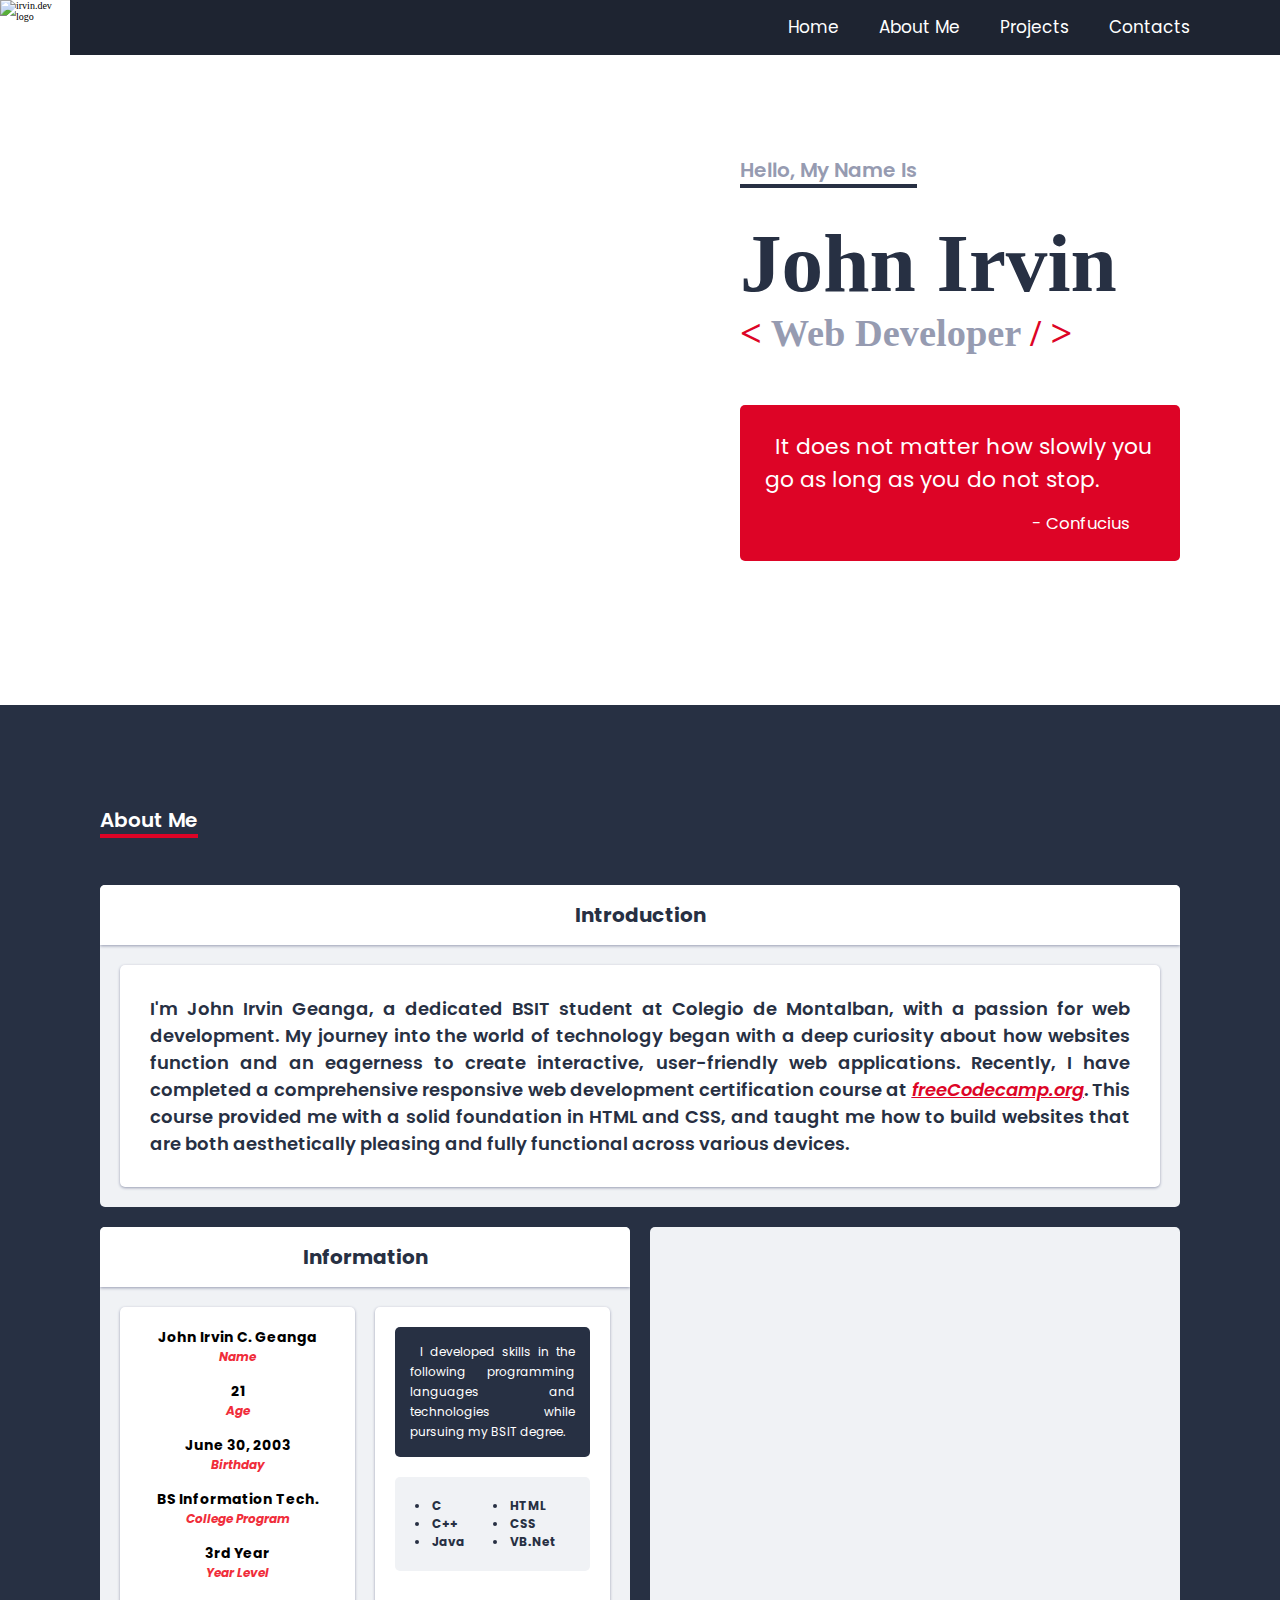
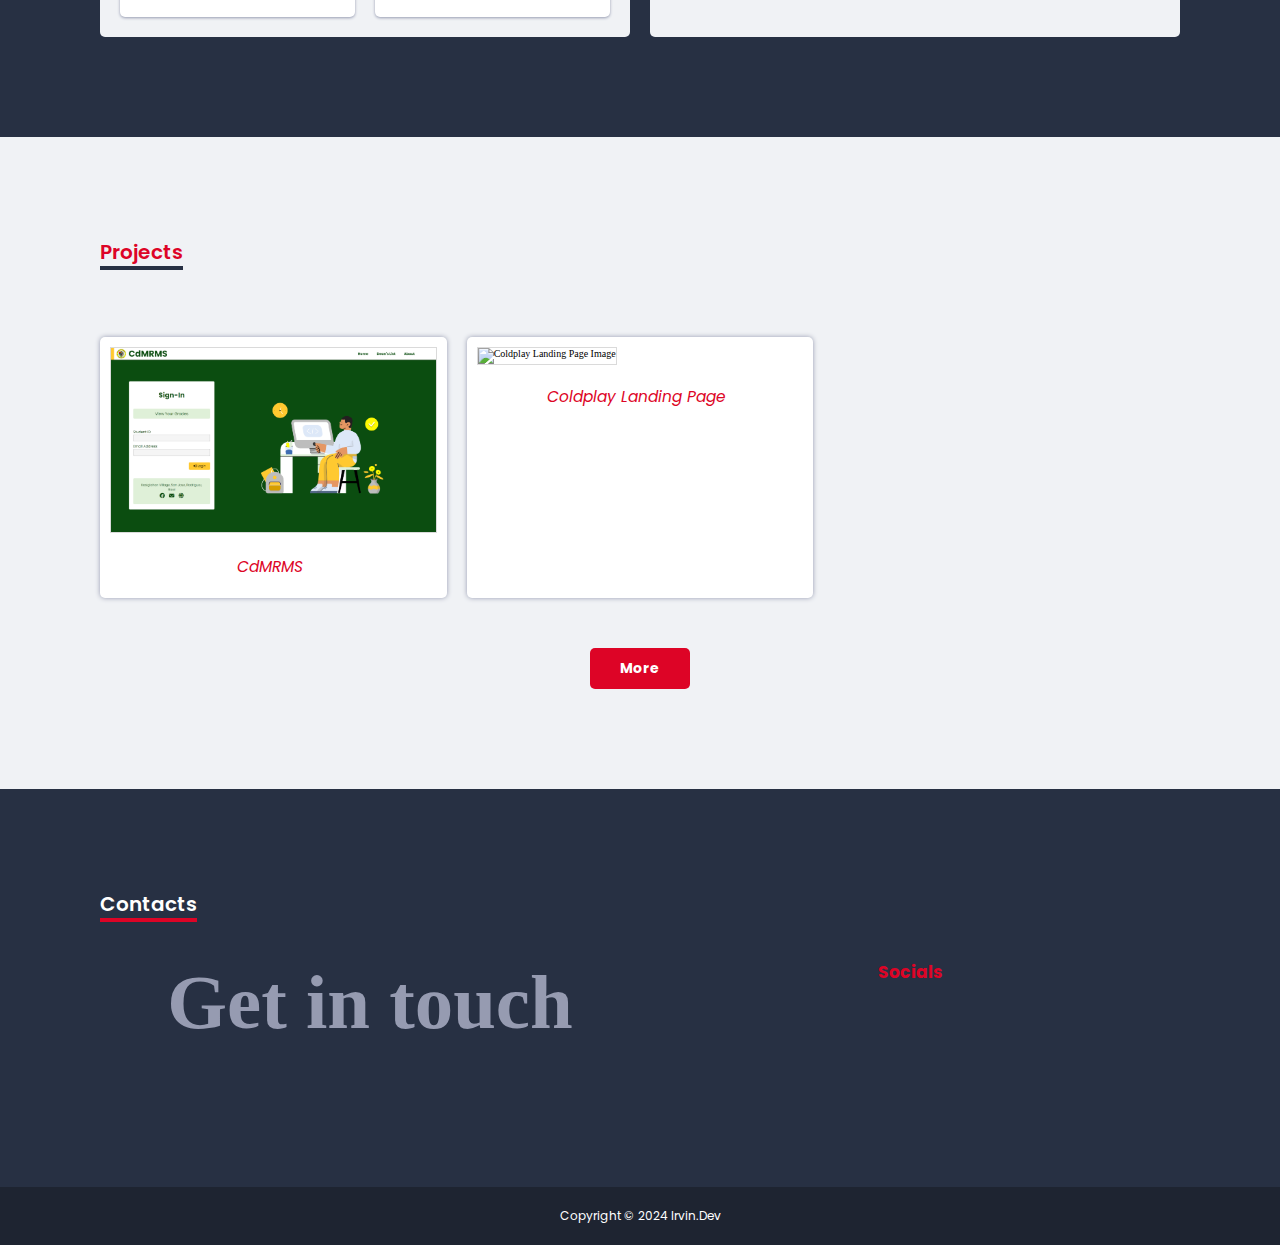
==== commit f3b7acf0: "icon" ====
--- a/index.html
+++ b/index.html
@@ -105,7 +105,7 @@
                 <label>Year Level</label>
               </div>
               <div class="sub-card-2">
-                <div class="brief-info"><i class="fa-solid fa-info"></i>
+                <div class="brief-info"><i class="fa-solid fa-circle-exclamation"></i></i>
                   <p>I developed skills in the following programming languages and technologies while pursuing my BSIT degree.</p>
                 </div>
                 <div class="tech-stack">
@@ -133,7 +133,7 @@
           <div class="project-card">
             <figure>
               <img
-                src="./assets/CdMRMS New.png"
+                src="./assets/CdMRMS Responsive.png"
                 alt="Colegio de Montalban Registrar Management System Image"
                 class="project-img"
                 loading="eager"
--- a/styles.css
+++ b/styles.css
@@ -142,12 +142,22 @@
 .author-name {
   font: bold 7vw var(--time-new-roman);
   color: var(--primary-color);
-  margin: 30px 0 20px;
+  margin: 30px 0 0;
 }
 
 .specialization {
   font: bold 3vw var(--time-new-roman);
   color: var(--light-gray);
+}
+
+.specialization::before {
+  content: "< ";
+  color: var(--secondary-color);
+}
+
+.specialization::after {
+  content: " / >";
+  color: var(--secondary-color);
 }
 
 .quote-container {
@@ -283,26 +293,24 @@
 }
 
 .brief-info {
-  min-height: 50px;
   background-color: var(--primary-color);
-  padding: 20px;
+  padding: 15px;
   border-radius: 5px;
 }
 
 .brief-info i {
   float: left;
-  font-size: 2rem;
+  font-size: 40px;
   color: var(--secondary-color);
-  padding: 10px 17px;
-  border-radius: 50%;
-  margin: 0 15px 5px 0;
-  background-color: var(--light-gray);
+  padding: 5px 10px 0 0;
+  line-height: 40px;
 }
 
 .brief-info p {
   text-align: justify;
   color: white;
   font: normal 1.2rem var(--Poppins);
+  line-height: 20px;
 }
 
 .tech-stack {
@@ -498,14 +506,15 @@
 @media only screen and (max-width: 600px) {
   /* ! Navigation Bar */
   .list-container {
+    width: 50%;
+    height: 100vh;
     display: block;
     position: fixed;
     clear: right;
     top: 55px;
     margin: 0;
-    width: 100%;
     right: -100%;
-    background-color: var(--light-gray);
+    background-color: rgba(30, 36, 49, 0.7);
     transition: right 0.5s ease;
   }
 
@@ -576,7 +585,7 @@
 
   /* ! About Me Section */
   #about-me-section {
-    padding: 50px 20px;
+    padding: 70px 20px 50px;
   }
 
   .about-me-header {
@@ -608,7 +617,7 @@
 
   /* ! Project Section */
   #project-section {
-    padding: 50px 20px;
+    padding: 70px 20px 50px;
   }
 
   .project-container {
@@ -662,14 +671,15 @@
 @media only screen and (min-width: 600px) {
   /* ! Navigation Bar */
   .list-container {
+    width: 50%;
+    height: 100vh;
     display: block;
     position: fixed;
     clear: right;
     top: 55px;
     margin: 0;
-    width: 100%;
     right: -100%;
-    background-color: var(--light-gray);
+    background-color: rgba(30, 36, 49, 0.7);
     transition: right 0.5s ease;
   }
 
@@ -766,7 +776,7 @@
 
   /* ! Project Section */
   #project-section {
-    padding: 30px 50px;
+    padding: 100px 50px 50px;
   }
 
   .project-container {
@@ -827,7 +837,6 @@
     top: 55px;
     margin: 0 50px;
     width: unset;
-    right: 0;
     background-color: transparent;
     transition: none;
   }
@@ -890,9 +899,6 @@
   }
 
   /* ! Project Section */
-  #project-section {
-    padding: 30px 50px;
-  }
 
   .project-container {
     padding: 20px 0 0;
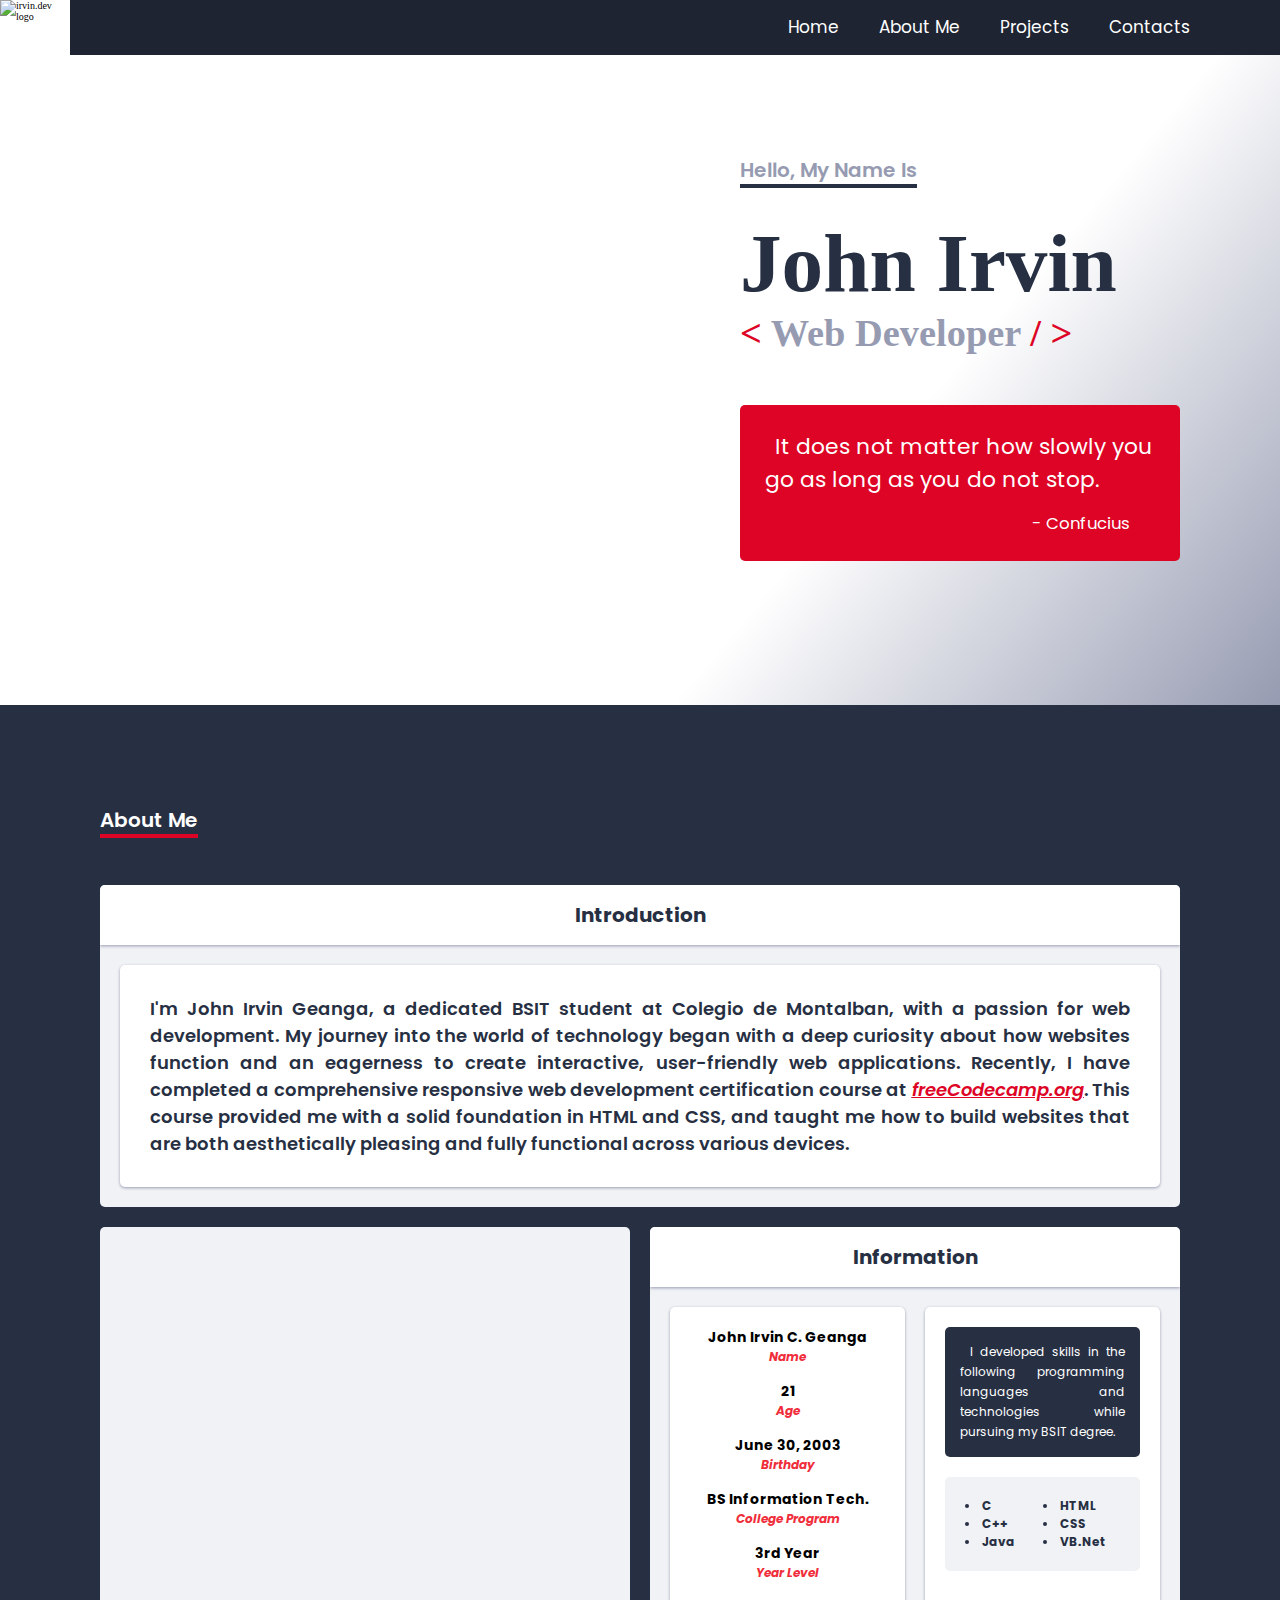
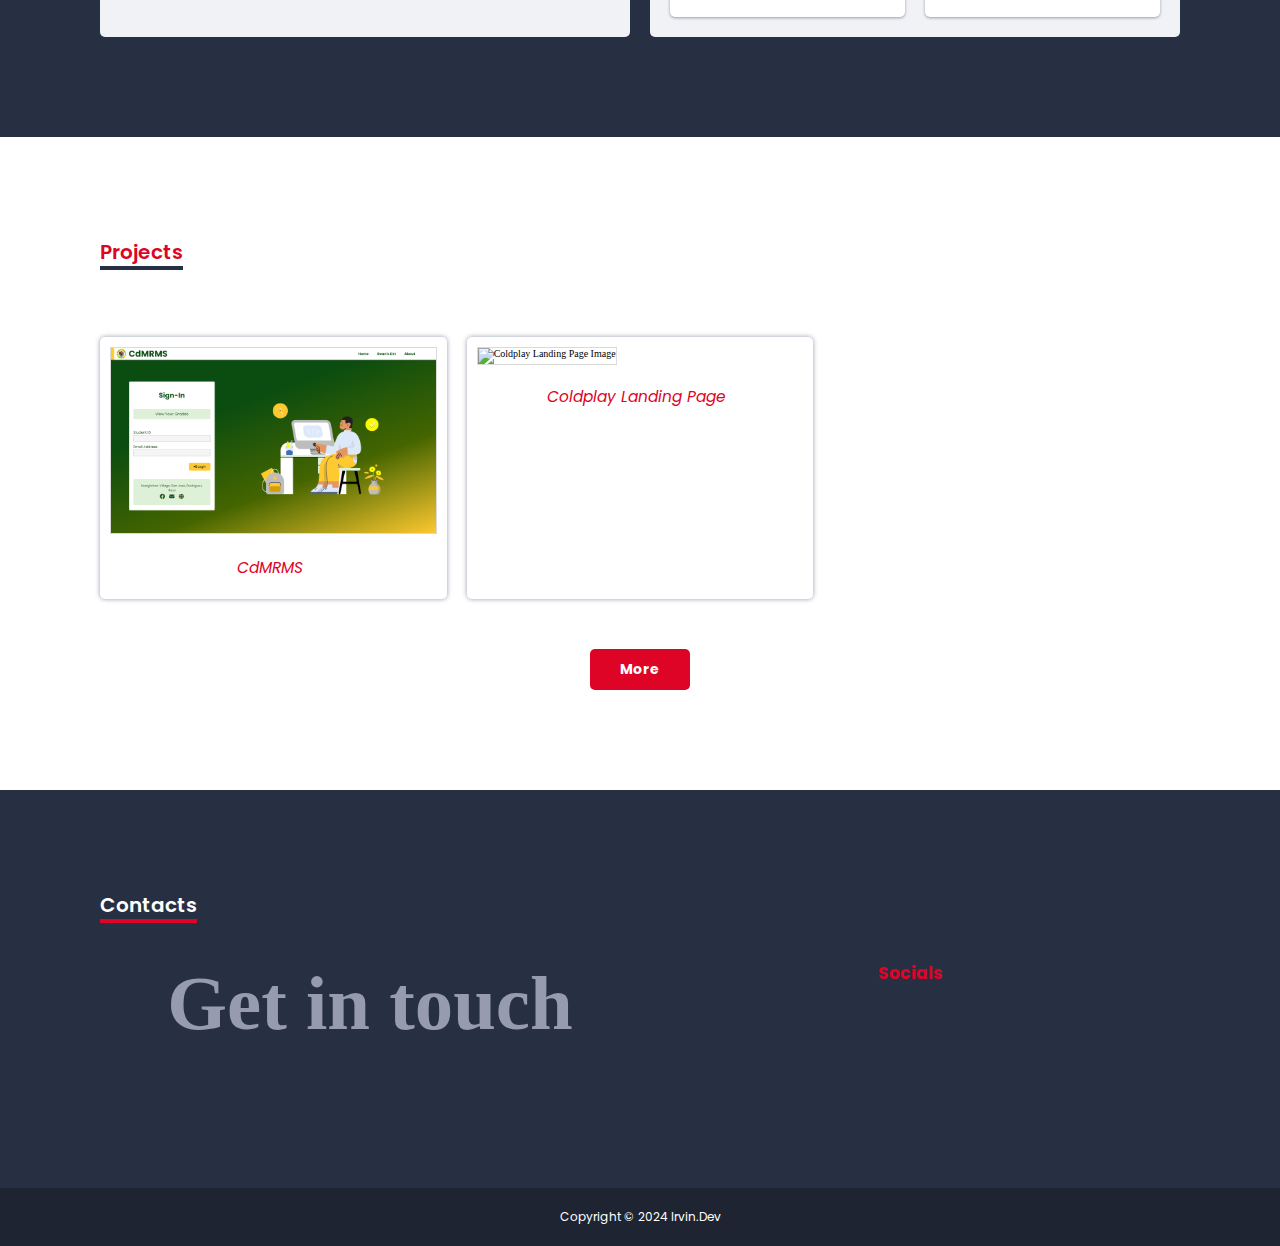
==== commit 48292b99: "project img" ====
--- a/index.html
+++ b/index.html
@@ -89,6 +89,7 @@
           </article>
         </div>
         <div class="other-info-container">
+          <div class="cards card-bg"></div>
           <div class="cards">
             <h3 class="card-header">Information</h3>
             <div class="sub-card-container">
@@ -105,8 +106,12 @@
                 <label>Year Level</label>
               </div>
               <div class="sub-card-2">
-                <div class="brief-info"><i class="fa-solid fa-circle-exclamation"></i></i>
-                  <p>I developed skills in the following programming languages and technologies while pursuing my BSIT degree.</p>
+                <div class="brief-info">
+                  <i class="fa-solid fa-circle-exclamation"></i>
+                  <p>
+                    I developed skills in the following programming languages
+                    and technologies while pursuing my BSIT degree.
+                  </p>
                 </div>
                 <div class="tech-stack">
                   <ul>
@@ -121,10 +126,8 @@
                   </ul>
                 </div>
               </div>
-             
             </div>
           </div>
-          <div class="cards card-bg">
         </div>
       </section>
       <section id="project-section">
@@ -133,12 +136,15 @@
           <div class="project-card">
             <figure>
               <img
-                src="./assets/CdMRMS Responsive.png"
+                src="./assets/CdMRMS.png"
                 alt="Colegio de Montalban Registrar Management System Image"
                 class="project-img"
                 loading="eager"
               />
-              <figcaption class="project-title">
+              <figcaption
+                class="project-title"
+                title="Colegio De Montalban: Registrar Management System"
+              >
                 <a href="">CdMRMS</a>
               </figcaption>
             </figure>
--- a/styles.css
+++ b/styles.css
@@ -88,6 +88,7 @@
   color: white;
   font-size: 3rem;
   line-height: 57px;
+  transition: color 0.3s ease;
 }
 
 /* ! Home Section */
@@ -102,6 +103,13 @@
   width: 100%;
   height: 100%;
   display: flex;
+  background: linear-gradient(
+    130deg,
+    transparent,
+    transparent,
+    transparent,
+    var(--light-gray)
+  );
 }
 
 .profile-container,
@@ -119,13 +127,6 @@
 .bg-cover {
   width: 100%;
   height: inherit;
-  background: linear-gradient(
-    to right,
-    transparent,
-    transparent,
-    transparent,
-    white 100%
-  );
 }
 
 .hero-container {
@@ -340,6 +341,8 @@
   height: 100%;
   padding: 100px;
   background-color: var(--whitesmoke);
+  background: url("./assets/Rect\ Light.svg") no-repeat;
+  background-size: cover;
 }
 
 .project-header {
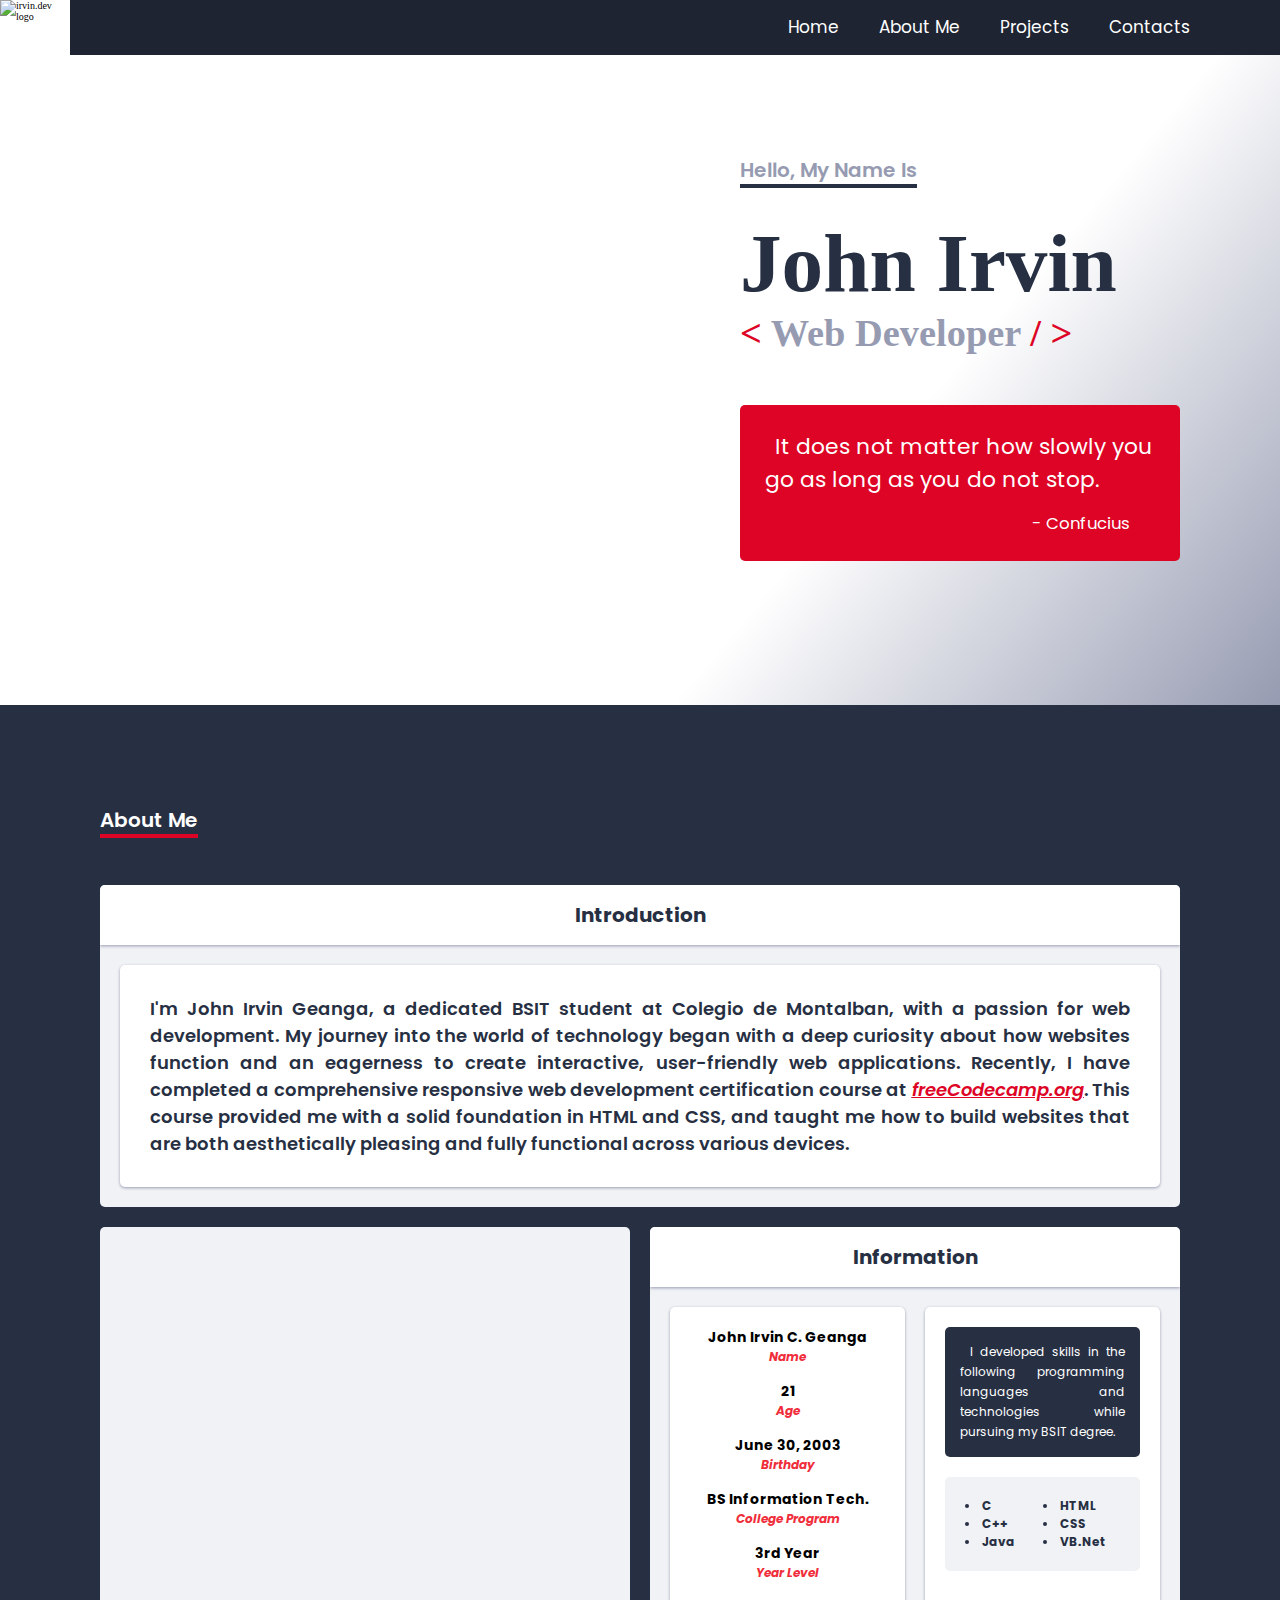
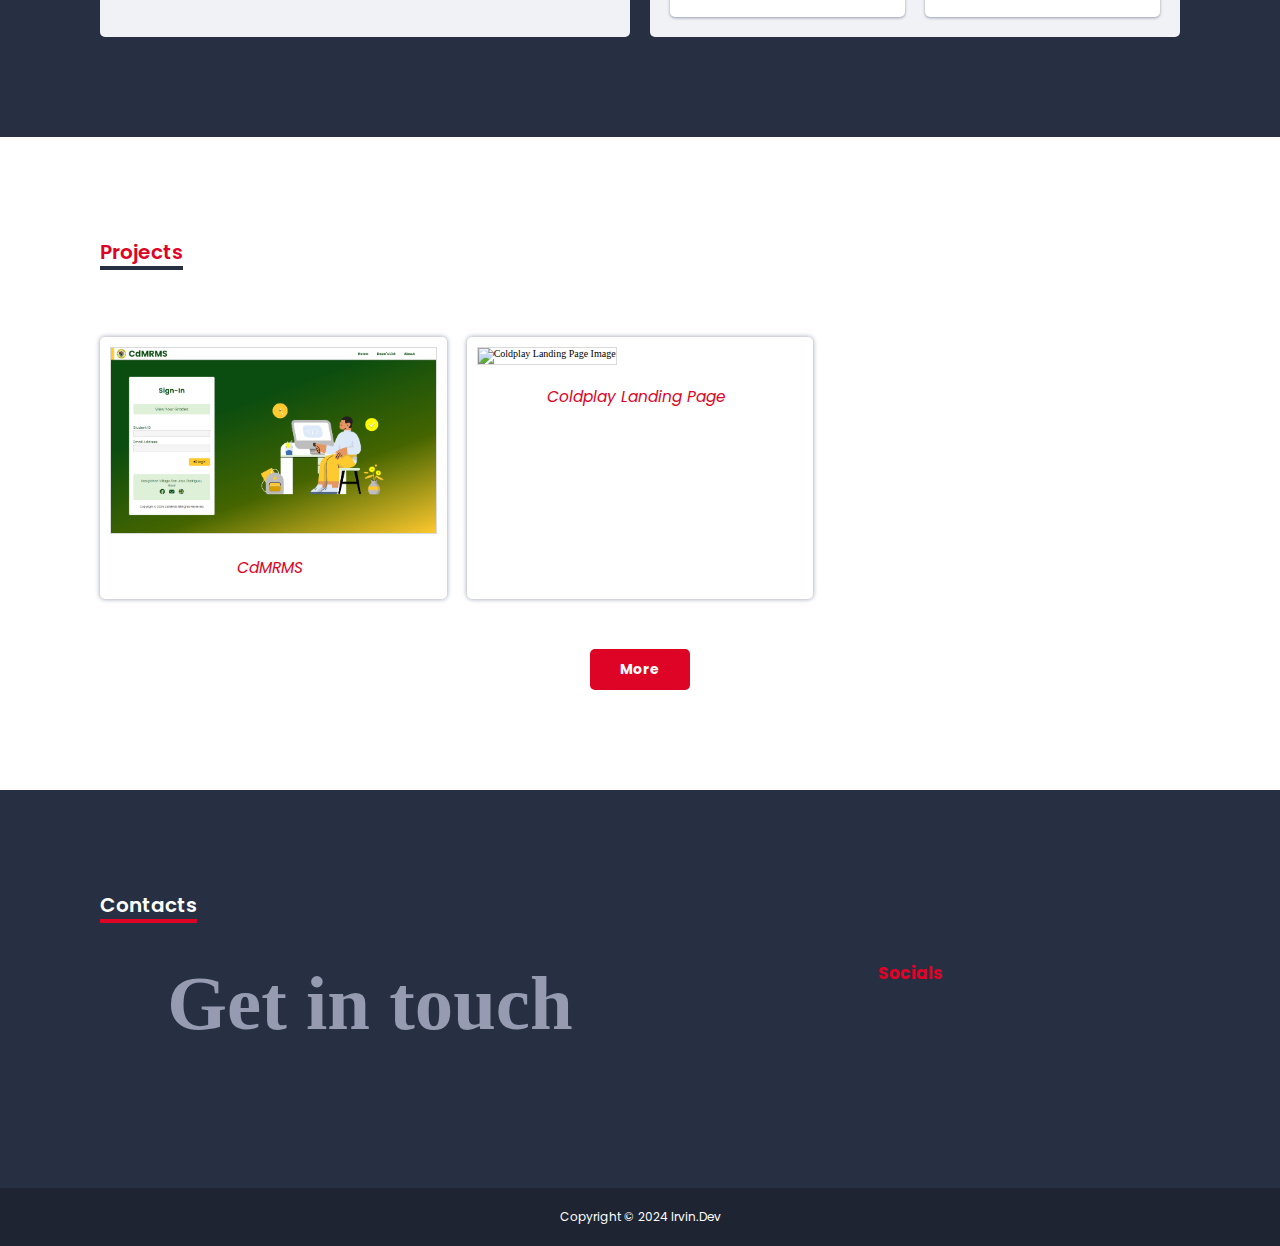
==== commit b6347642: "element update" ====
--- a/index.html
+++ b/index.html
@@ -95,15 +95,15 @@
             <div class="sub-card-container">
               <div class="sub-card-1">
                 <p>John Irvin C. Geanga</p>
-                <label>Name</label>
+                <p class="label">Name</p>
                 <p>21</p>
-                <label>Age</label>
+                <p class="label">Age</p>
                 <p>June 30, 2003</p>
-                <label>Birthday</label>
+                <p class="label">Birthday</p>
                 <p>BS Information Tech.</p>
-                <label>College Program</label>
+                <p class="label">College Program</p>
                 <p>3rd Year</p>
-                <label>Year Level</label>
+                <p class="label">Year Level</p>
               </div>
               <div class="sub-card-2">
                 <div class="brief-info">
--- a/styles.css
+++ b/styles.css
@@ -285,7 +285,7 @@
   font: bold 1.4rem var(--Poppins);
 }
 
-.sub-card-1 > label {
+.sub-card-1 > .label {
   font: bold italic 1.2rem var(--Poppins);
   color: var(--light-red);
   display: block;
@@ -835,6 +835,7 @@
   .list-container {
     display: block;
     position: static;
+    height: unset;
     clear: none;
     float: right;
     top: 55px;
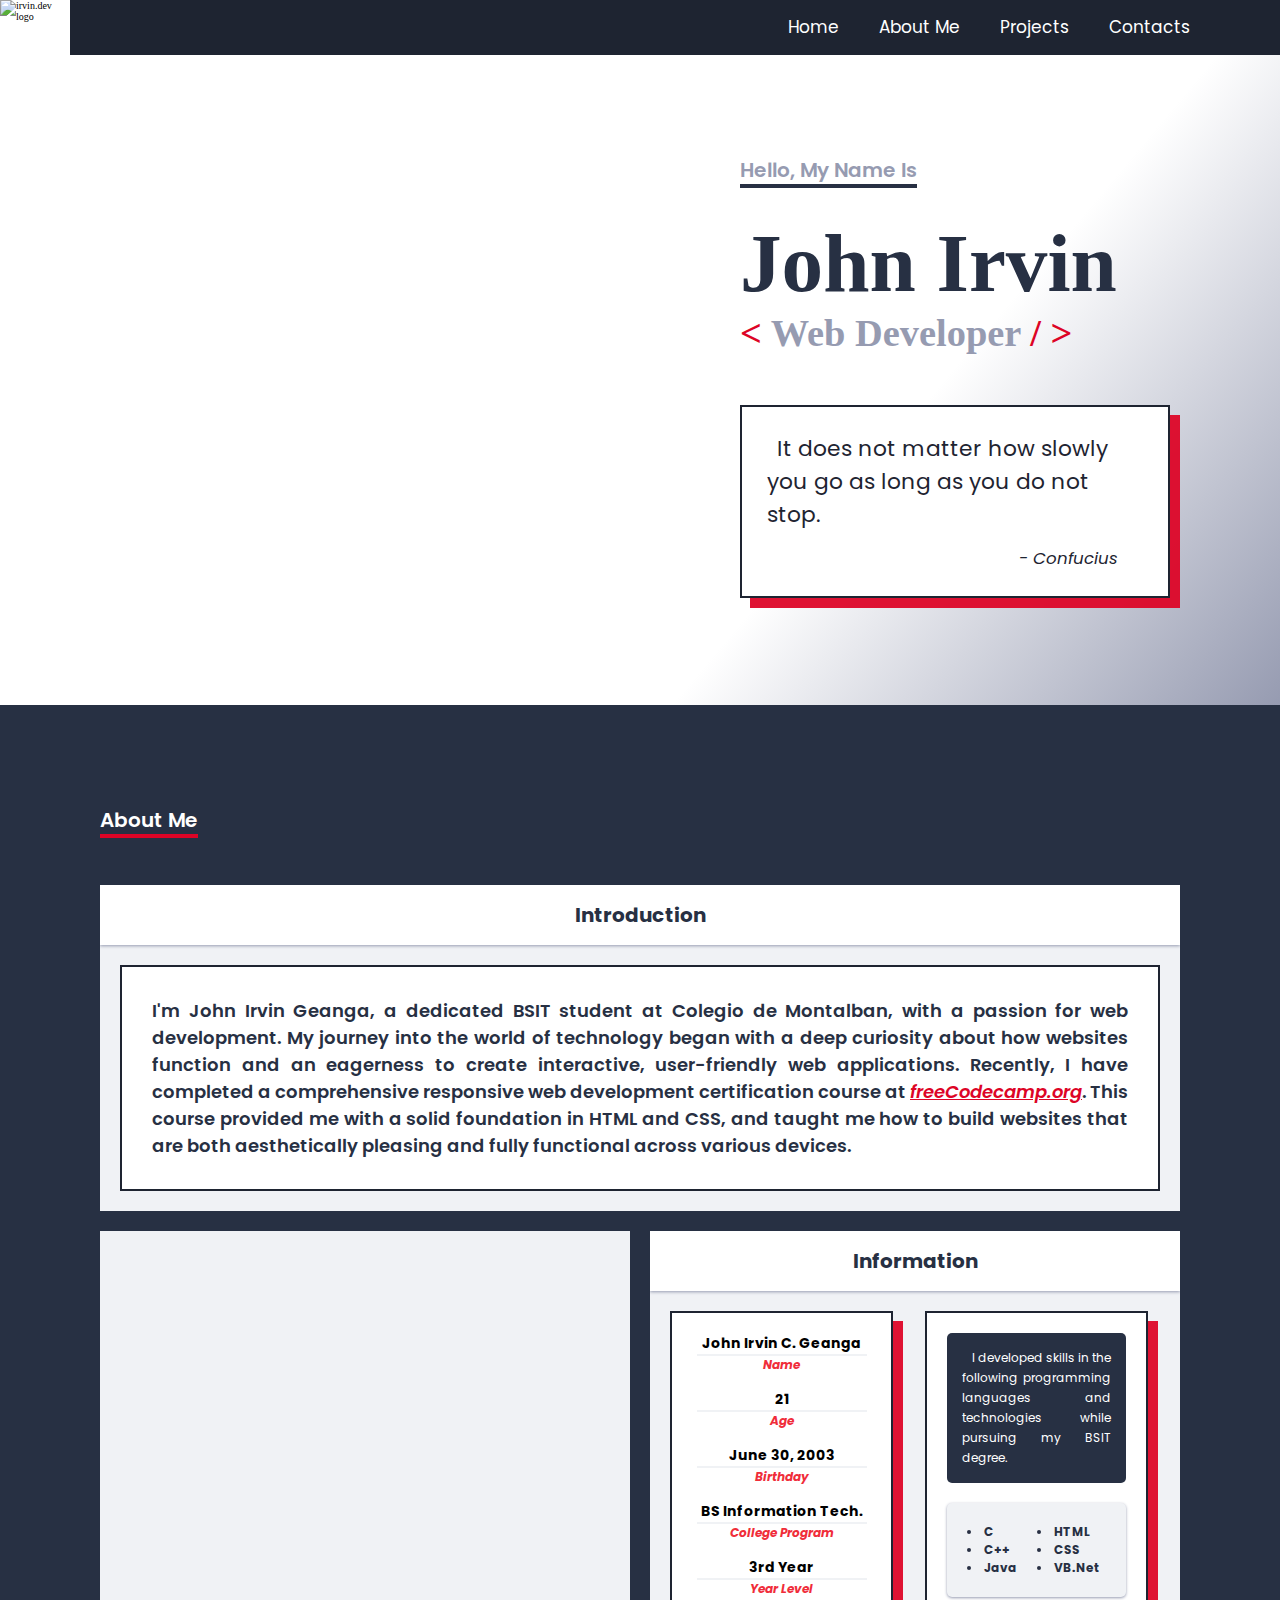
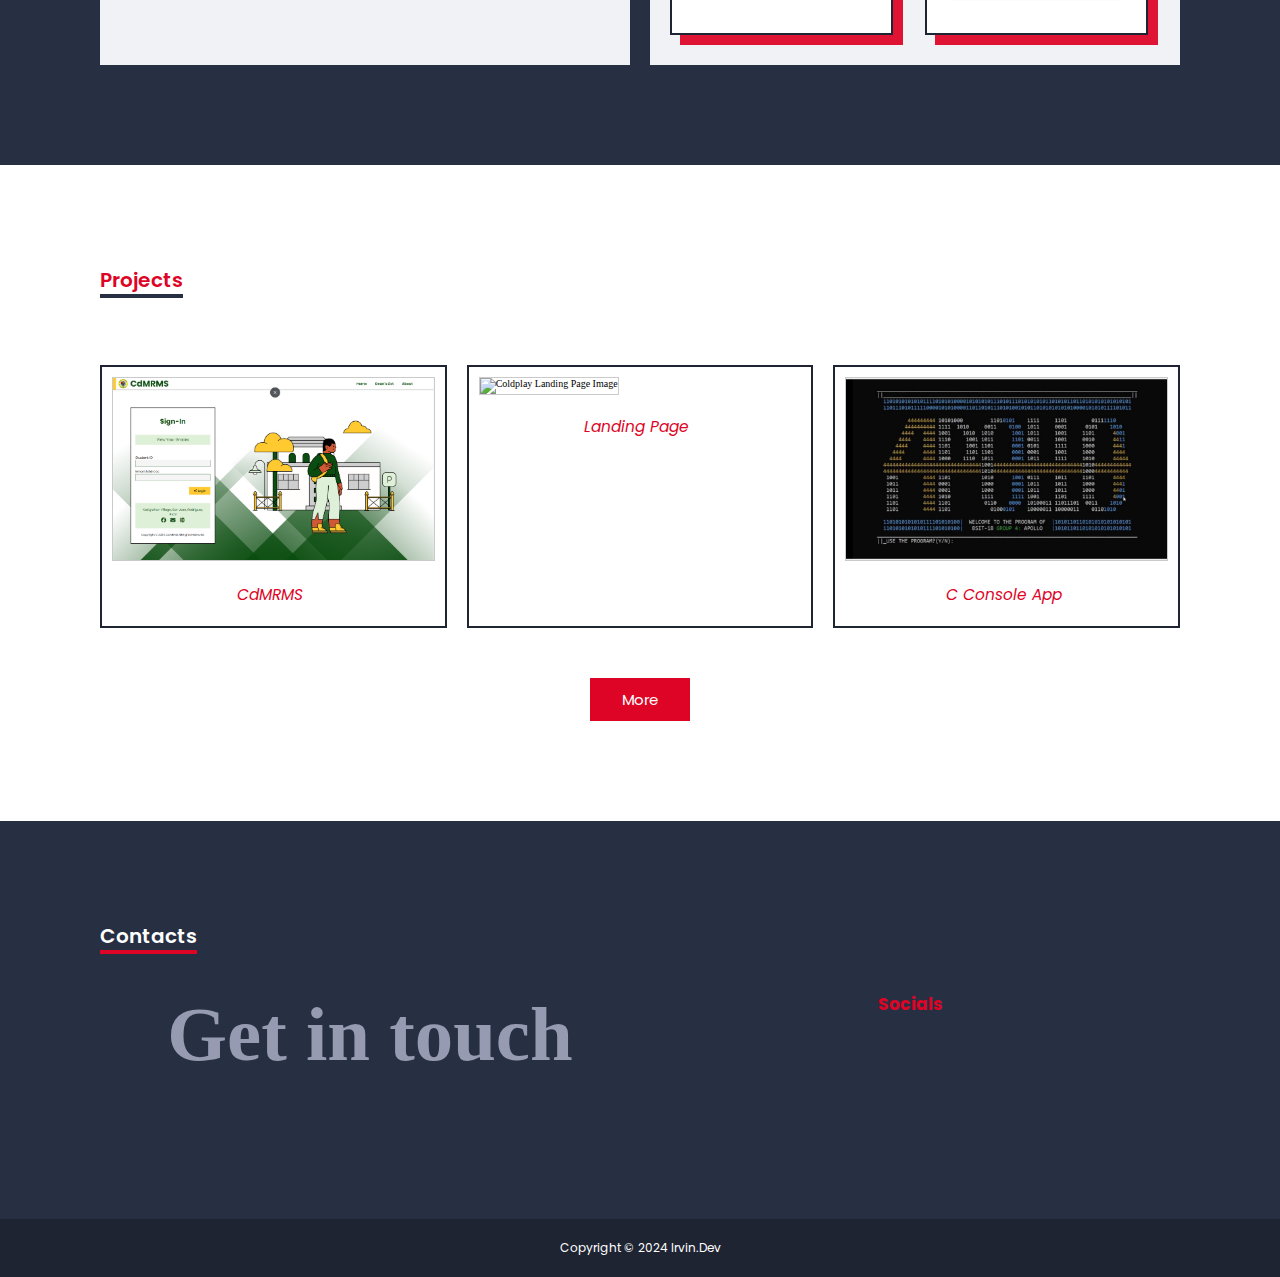
==== commit d0be19d6: "C Console App Image" ====
--- a/index.html
+++ b/index.html
@@ -72,21 +72,24 @@
         <h2 class="about-me-header">About Me</h2>
         <div class="personal-info">
           <h2 class="introduction-header">Introduction</h2>
-          <article class="about-para">
-            I'm John Irvin Geanga, a dedicated BSIT student at Colegio de
-            Montalban, with a passion for web development. My journey into the
-            world of technology began with a deep curiosity about how websites
-            function and an eagerness to create interactive, user-friendly web
-            applications. Recently, I have completed a comprehensive responsive
-            web development certification course at
-            <a
-              href="https://www.freecodecamp.org/learn/2022/responsive-web-design/"
-              target="_blank"
-              ><i class="freecodecamp-link">freeCodecamp.org</i></a
-            >. This course provided me with a solid foundation in HTML and CSS,
-            and taught me how to build websites that are both aesthetically
-            pleasing and fully functional across various devices.
-          </article>
+          <div class="about-para-card">
+            <article class="about-para">
+              I'm John Irvin Geanga, a dedicated BSIT student at Colegio de
+              Montalban, with a passion for web development. My journey into the
+              world of technology began with a deep curiosity about how websites
+              function and an eagerness to create interactive, user-friendly web
+              applications. Recently, I have completed a comprehensive
+              responsive web development certification course at
+              <a
+                href="https://www.freecodecamp.org/learn/2022/responsive-web-design/"
+                target="_blank"
+                ><i class="freecodecamp-link">freeCodecamp.org</i></a
+              >. This course provided me with a solid foundation in HTML and
+              CSS, and taught me how to build websites that are both
+              aesthetically pleasing and fully functional across various
+              devices.
+            </article>
+          </div>
         </div>
         <div class="other-info-container">
           <div class="cards card-bg"></div>
@@ -107,7 +110,7 @@
               </div>
               <div class="sub-card-2">
                 <div class="brief-info">
-                  <i class="fa-solid fa-circle-exclamation"></i>
+                  <i class="fa-solid fa-circle-info"></i>
                   <p>
                     I developed skills in the following programming languages
                     and technologies while pursuing my BSIT degree.
@@ -158,7 +161,20 @@
                 loading="eager"
               />
               <figcaption class="project-title">
-                <a href="">Coldplay Landing Page</a>
+                <a href="">Landing Page</a>
+              </figcaption>
+            </figure>
+          </div>
+          <div class="project-card">
+            <figure>
+              <img
+                src="./assets/C Console App.png"
+                alt="C Console Application"
+                class="project-img"
+                loading="eager"
+              />
+              <figcaption class="project-title">
+                <a href="">C Console App</a>
               </figcaption>
             </figure>
           </div>
--- a/styles.css
+++ b/styles.css
@@ -164,26 +164,30 @@
 .quote-container {
   margin-top: 50px;
   padding: 25px;
-  width: 100%;
+  width: calc(100% - 10px);
   height: 100%;
-  background-color: var(--secondary-color);
-  border-radius: 5px;
+  background-color: white;
+  border: 2px solid var(--midnight);
+  box-shadow: 10px 10px 0px 0px rgba(221, 4, 38, 0.94);
+  -webkit-box-shadow: 10px 10px 0px 0px rgba(221, 4, 38, 0.94);
+  -moz-box-shadow: 10px 10px 0px 0px rgba(221, 4, 38, 0.94);
 }
 
 .quote {
   font: normal 2.7rem var(--Poppins);
-  color: white;
+  color: var(--midnight);
 }
 
 .quote i {
   margin-right: 10px;
+  color: var(--secondary-color);
 }
 
 .philosopher-name {
   text-align: end;
   padding: 20px 25px 0;
   font: normal 2rem var(--Poppins);
-  color: white;
+  color: var(--midnight);
 }
 
 /* ! About Me Section */
@@ -215,7 +219,6 @@
   margin: 50px 0 20px;
   width: 100%;
   background-color: white;
-  border-radius: 5px;
   overflow: hidden;
   background-color: var(--whitesmoke);
 }
@@ -227,8 +230,7 @@
   padding: 30px;
   background-color: white;
   margin: 20px;
-  box-shadow: 0 1px 3px var(--light-gray);
-  border-radius: 5px;
+  border: 2px solid var(--midnight);
 }
 
 .freecodecamp-link {
@@ -247,7 +249,7 @@
   width: 100%;
   height: 100%;
   background-color: var(--whitesmoke);
-  border-radius: 5px;
+  padding-bottom: 10px;
   overflow: hidden;
 }
 
@@ -272,15 +274,17 @@
 
 .sub-card-1,
 .sub-card-2 {
-  width: 100%;
+  width: 95%;
   min-height: 100px;
   background-color: white;
-  box-shadow: 0 1px 3px var(--light-gray);
-  border-radius: 5px;
+  border: 2px solid var(--midnight);
   padding: 20px;
-}
-
-.sub-card-1 > p {
+  box-shadow: 10px 10px 0px 0px rgba(221, 4, 38, 0.94);
+  -webkit-box-shadow: 10px 10px 0px 0px rgba(221, 4, 38, 0.94);
+  -moz-box-shadow: 10px 10px 0px 0px rgba(221, 4, 38, 0.94);
+}
+
+.sub-card-1 > p:not(.label) {
   text-align: center;
   font: bold 1.4rem var(--Poppins);
 }
@@ -290,7 +294,11 @@
   color: var(--light-red);
   display: block;
   text-align: center;
-  padding-bottom: 15px;
+  background-color: white;
+  display: block;
+  margin: 0 auto 15px;
+  width: 170px;
+  border-top: 2px solid var(--whitesmoke);
 }
 
 .brief-info {
@@ -320,6 +328,7 @@
   display: flex;
   background-color: var(--whitesmoke);
   border-radius: 5px;
+  box-shadow: 0 1px 3px var(--light-gray);
 }
 
 .tech-stack ul {
@@ -367,13 +376,12 @@
   height: 100%;
   padding: 10px 10px 0;
   background-color: white;
-  box-shadow: 0 0 5px var(--light-gray);
-  border-radius: 5px;
+  border: 2px solid var(--midnight);
 }
 
 .project-img {
   width: 100%;
-  border: 1px solid rgba(202, 202, 202, 0.7);
+  border: 1px solid rgb(202, 202, 202);
 }
 
 .project-title {
@@ -417,9 +425,8 @@
   text-align: center;
   padding: 10px;
   color: white;
-  border-radius: 5px;
   text-decoration: none;
-  font: bold 1.4rem var(--Poppins);
+  font: normal 1.5rem var(--Poppins);
   background-color: var(--secondary-color);
   transition: background-color 0.3s ease-in-out;
 }
@@ -583,7 +590,7 @@
 
   .philosopher-name {
     padding: 10px 25px 0;
-    font: normal 4vw var(--Poppins);
+    font: normal italic 4vw var(--Poppins);
   }
 
   /* ! About Me Section */
@@ -749,7 +756,7 @@
 
   .philosopher-name {
     padding: 10px 25px 0;
-    font: normal 3vw var(--Poppins);
+    font: normal italic 3vw var(--Poppins);
   }
 
   /* ! About Me Section */
@@ -879,7 +886,7 @@
 
   .philosopher-name {
     padding: 10px 25px 0;
-    font: normal 2.5vw var(--Poppins);
+    font: normal italic 2.5vw var(--Poppins);
   }
   /* ! About Me Section */
   #about-me-section {
@@ -1001,7 +1008,7 @@
 
   .philosopher-name {
     padding: 15px 25px 0;
-    font: normal 1.3vw var(--Poppins);
+    font: normal italic 1.3vw var(--Poppins);
   }
 
   /* ! About Me Section */
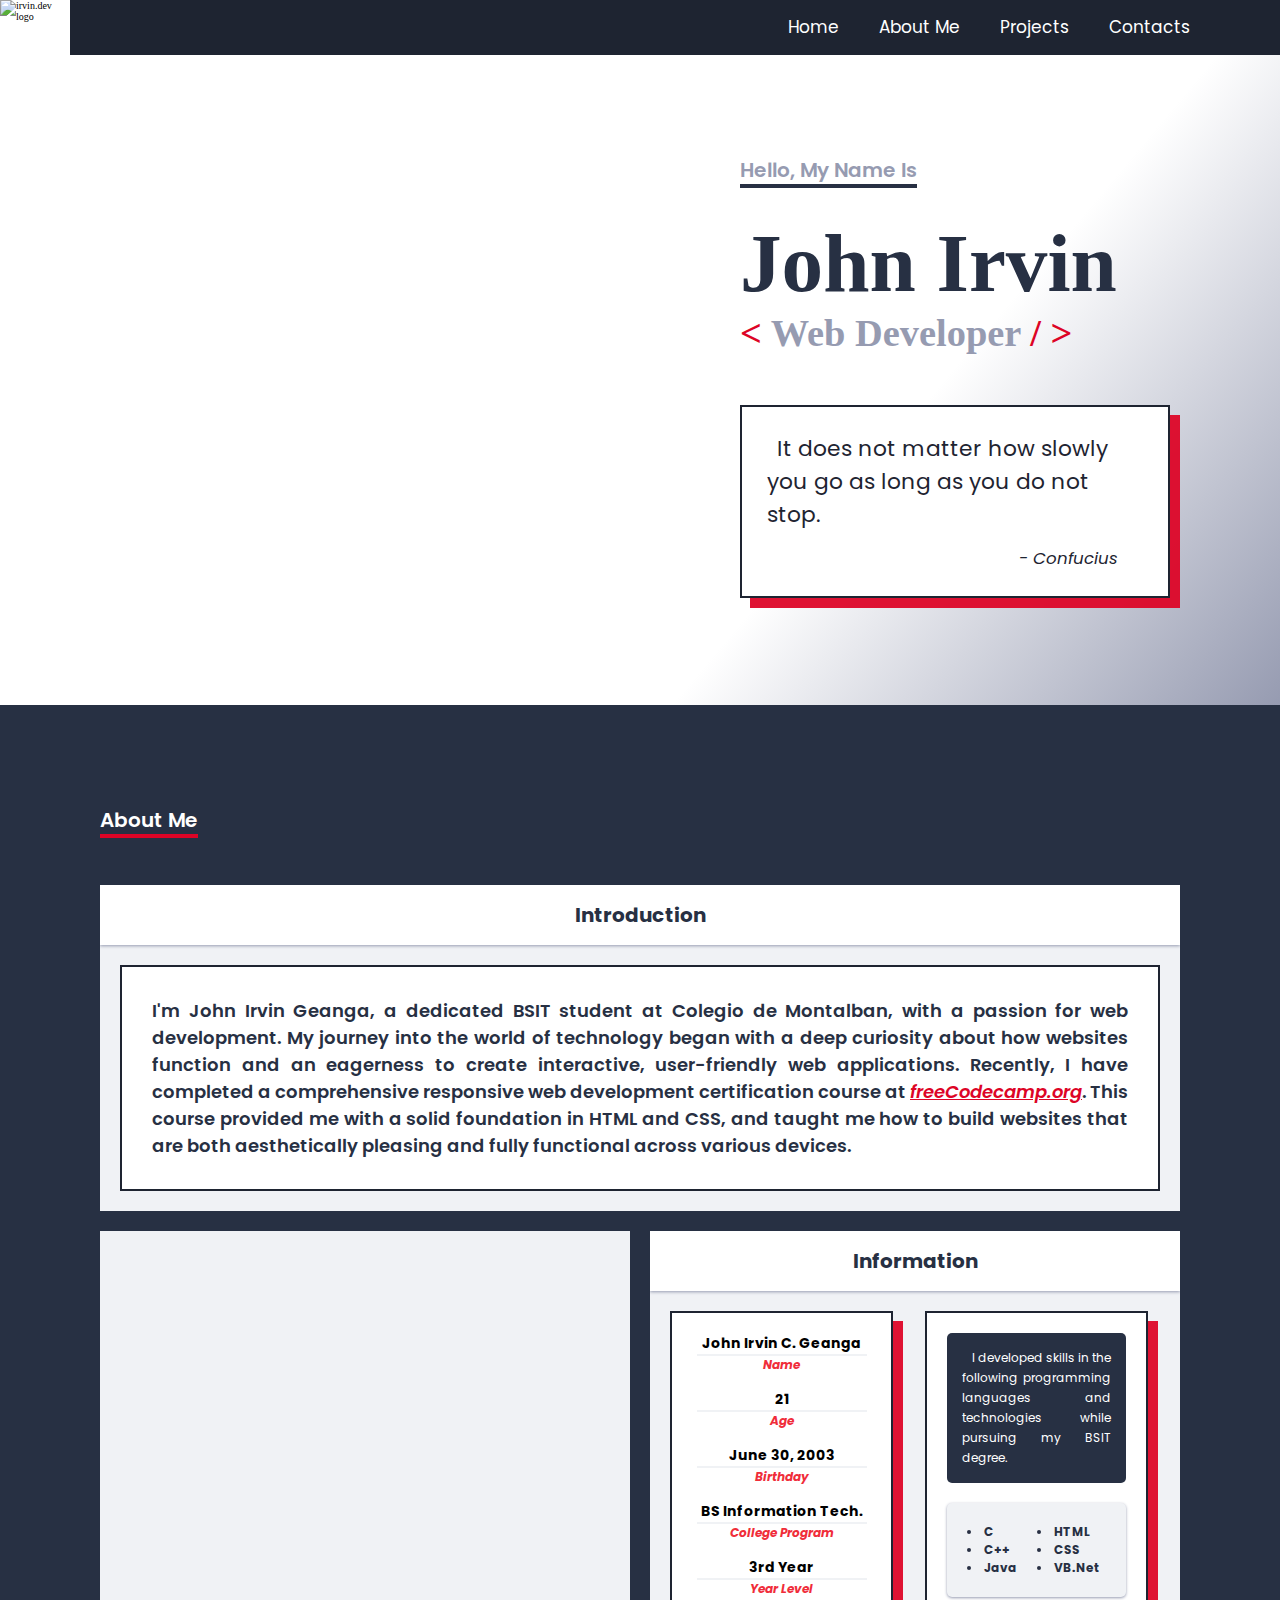
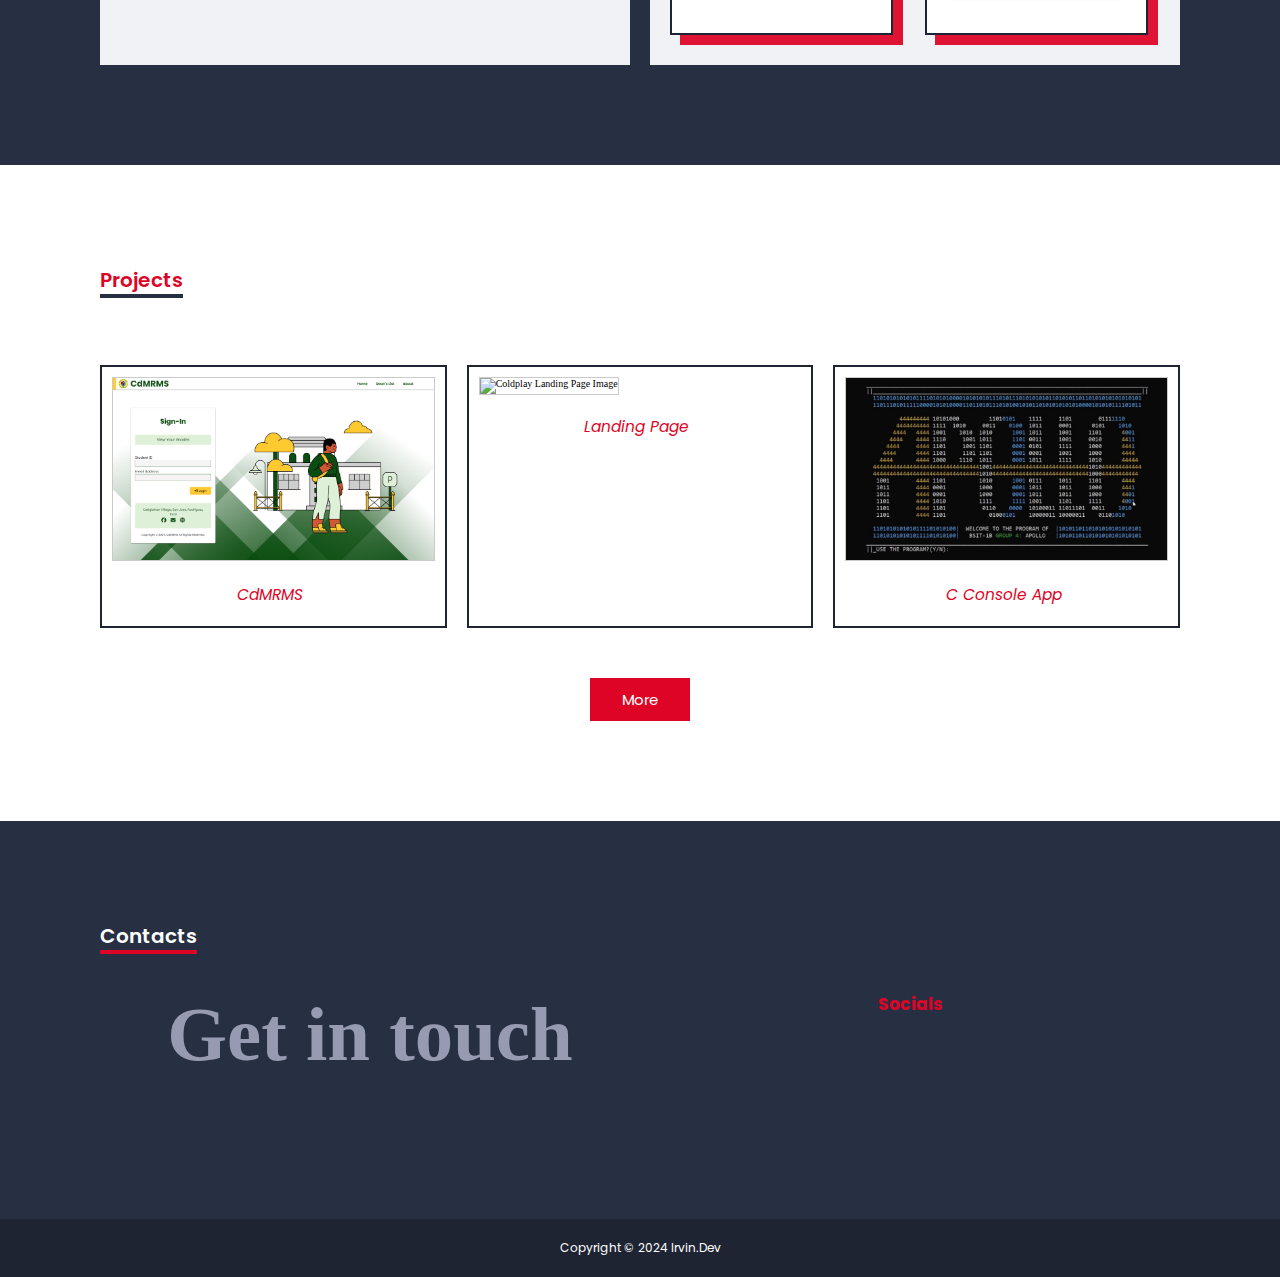
==== commit 7e3fafd6: "navbar" ====
--- a/index.html
+++ b/index.html
@@ -179,7 +179,7 @@
             </figure>
           </div>
         </div>
-        <a href="" class="more-btn">More</a>
+        <a href="./html/projects.html" class="more-btn">More</a>
       </section>
     </main>
   </body>
@@ -194,22 +194,34 @@
           <p class="socials-header">Socials</p>
           <ul class="socials-list">
             <li>
-              <a href="https://www.facebook.com/Irvingeanga.30" title="facebook"
+              <a
+                href="https://www.facebook.com/Irvingeanga.30"
+                title="facebook"
+                target="_blank"
                 ><i class="fa-brands fa-square-facebook" id="Facebook"></i
               ></a>
             </li>
             <li>
-              <a href="https://www.instagram.com/_irv_nn/" title="Instagram"
+              <a
+                href="https://www.instagram.com/_irv_nn/"
+                title="Instagram"
+                target="_blank"
                 ><i class="fa-brands fa-square-instagram"></i
               ></a>
             </li>
             <li>
-              <a href="https://github.com/J-Irvinn" title="Github"
+              <a
+                href="https://github.com/Irvin-Dev"
+                title="Github"
+                target="_blank"
                 ><i class="fa-brands fa-square-github"></i
               ></a>
             </li>
             <li>
-              <a href="" title="LinkedIn"
+              <a
+                href="https://www.linkedin.com/in/john-irvin-geanga-24b31b299/"
+                title="LinkedIn"
+                target="_blank"
                 ><i class="fa-brands fa-linkedin"></i
               ></a>
             </li>
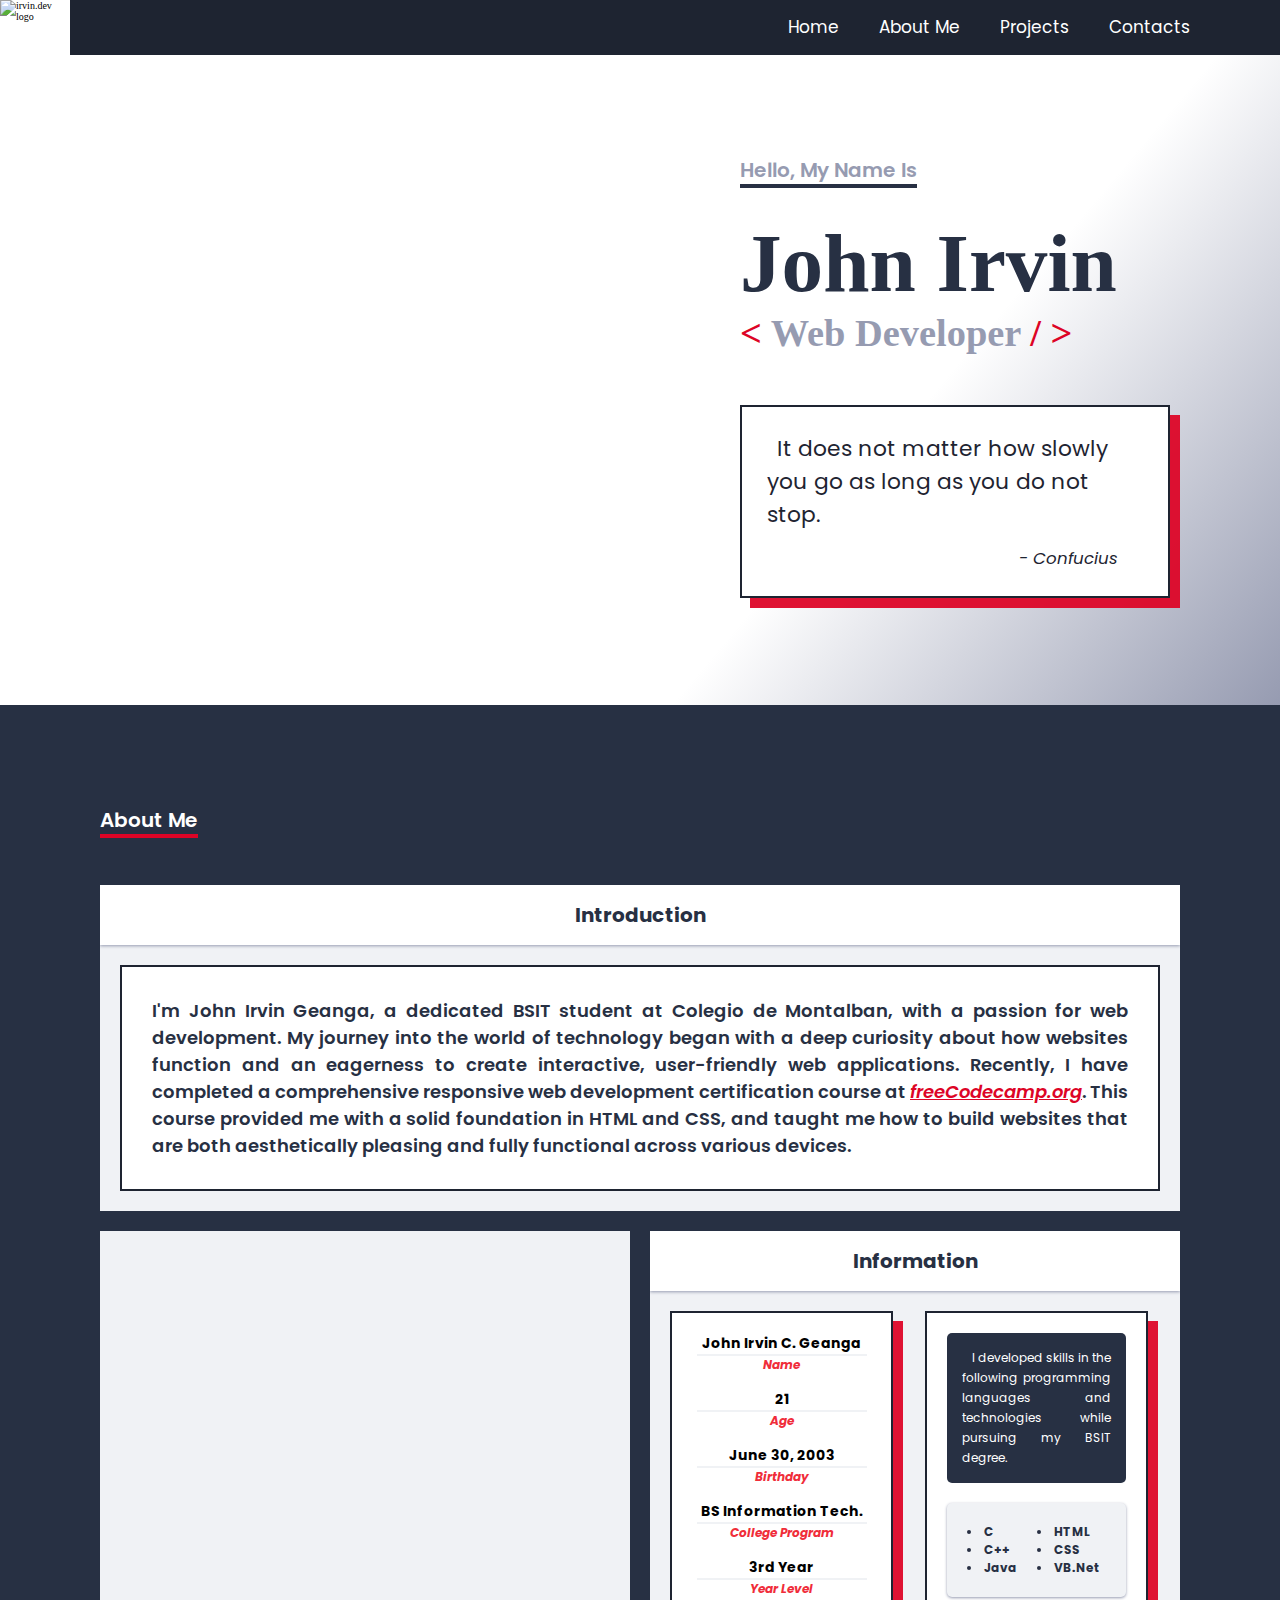
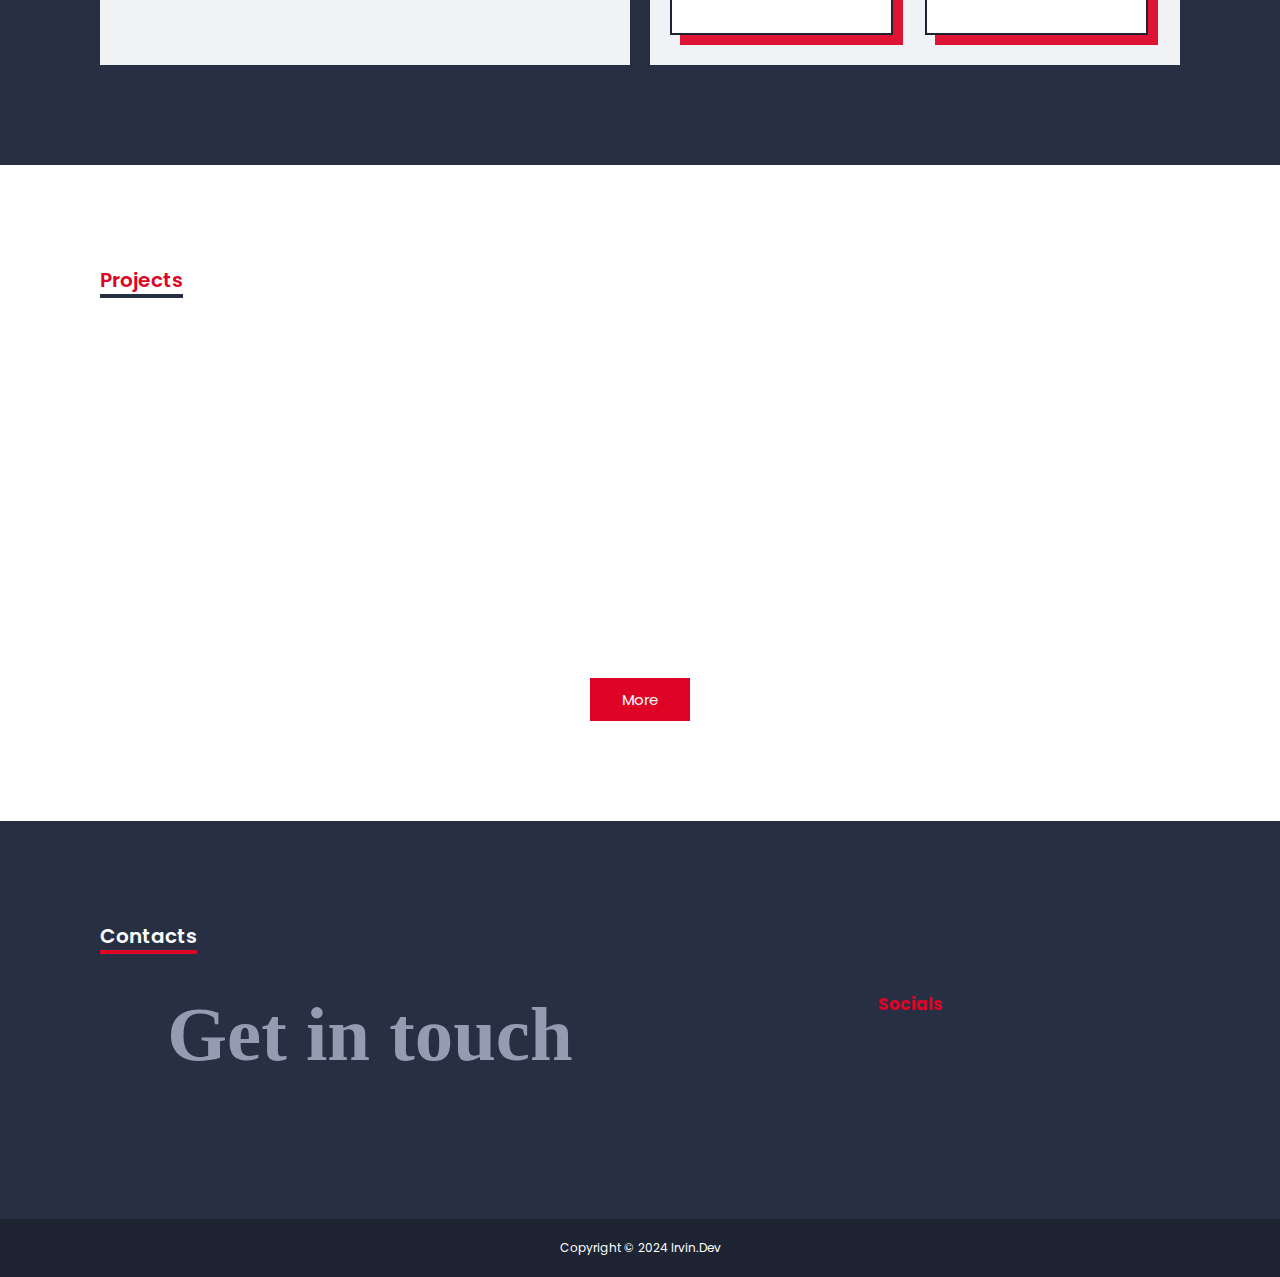
==== commit df5d80e0: "AOS Optional Settings" ====
--- a/index.html
+++ b/index.html
@@ -7,27 +7,17 @@
     <!-- * StyleSheet -->
     <link rel="stylesheet" href="./styles.css" />
     <!-- * Fav Icon -->
-    <link
-      rel="shortcut icon"
-      href="./assets/Irvin.Dev Favicon.png"
-      type="image/x-icon"
-    />
+    <link rel="shortcut icon" href="./assets/Irvin.Dev Favicon.png" type="image/x-icon" />
     <!-- * Font Awesome JavaScript CDN -->
-    <script
-      src="https://kit.fontawesome.com/23c655eb58.js"
-      crossorigin="anonymous"
-    ></script>
+    <script src="https://kit.fontawesome.com/23c655eb58.js" crossorigin="anonymous"></script>
+    <!-- * AOS Library -->
+    <link rel="stylesheet" href="https://unpkg.com/aos@next/dist/aos.css" />
   </head>
   <body id="home">
     <header>
       <nav>
         <figure class="logo-container">
-          <img
-            src="./assets/Irvin.Dev Logo.png"
-            alt="irvin.dev logo"
-            class="my-logo"
-            loading="eager"
-          />
+          <img src="./assets/Irvin.Dev Logo.png" alt="irvin.dev logo" class="my-logo" loading="eager" />
         </figure>
         <input type="checkbox" name="check" id="check" />
         <ul class="list-container">
@@ -61,8 +51,7 @@
           <!-- * Contact Links -->
           <div class="quote-container">
             <p class="quote">
-              <i class="fa-solid fa-quote-left"></i>It does not matter how
-              slowly you go as long as you do not stop.
+              <i class="fa-solid fa-quote-left"></i>It does not matter how slowly you go as long as you do not stop.
             </p>
             <p class="philosopher-name">- Confucius</p>
           </div>
@@ -74,20 +63,14 @@
           <h2 class="introduction-header">Introduction</h2>
           <div class="about-para-card">
             <article class="about-para">
-              I'm John Irvin Geanga, a dedicated BSIT student at Colegio de
-              Montalban, with a passion for web development. My journey into the
-              world of technology began with a deep curiosity about how websites
-              function and an eagerness to create interactive, user-friendly web
-              applications. Recently, I have completed a comprehensive
-              responsive web development certification course at
-              <a
-                href="https://www.freecodecamp.org/learn/2022/responsive-web-design/"
-                target="_blank"
+              I'm John Irvin Geanga, a dedicated BSIT student at Colegio de Montalban, with a passion for web
+              development. My journey into the world of technology began with a deep curiosity about how websites
+              function and an eagerness to create interactive, user-friendly web applications. Recently, I have
+              completed a comprehensive responsive web development certification course at
+              <a href="https://www.freecodecamp.org/learn/2022/responsive-web-design/" target="_blank"
                 ><i class="freecodecamp-link">freeCodecamp.org</i></a
-              >. This course provided me with a solid foundation in HTML and
-              CSS, and taught me how to build websites that are both
-              aesthetically pleasing and fully functional across various
-              devices.
+              >. This course provided me with a solid foundation in HTML and CSS, and taught me how to build websites
+              that are both aesthetically pleasing and fully functional across various devices.
             </article>
           </div>
         </div>
@@ -112,8 +95,8 @@
                 <div class="brief-info">
                   <i class="fa-solid fa-circle-info"></i>
                   <p>
-                    I developed skills in the following programming languages
-                    and technologies while pursuing my BSIT degree.
+                    I developed skills in the following programming languages and technologies while pursuing my BSIT
+                    degree.
                   </p>
                 </div>
                 <div class="tech-stack">
@@ -136,7 +119,7 @@
       <section id="project-section">
         <h2 class="project-header">Projects</h2>
         <div class="project-container">
-          <div class="project-card">
+          <div class="project-card" data-aos="fade-right" data-aos-duration="1000">
             <figure>
               <img
                 src="./assets/CdMRMS.png"
@@ -144,15 +127,12 @@
                 class="project-img"
                 loading="eager"
               />
-              <figcaption
-                class="project-title"
-                title="Colegio De Montalban: Registrar Management System"
-              >
+              <figcaption class="project-title" title="Colegio De Montalban: Registrar Management System">
                 <a href="">CdMRMS</a>
               </figcaption>
             </figure>
           </div>
-          <div class="project-card">
+          <div class="project-card" data-aos="fade-up" data-aos-duration="1000">
             <figure>
               <img
                 src="./assets/Coldplay Concert Landing Page.png"
@@ -165,14 +145,9 @@
               </figcaption>
             </figure>
           </div>
-          <div class="project-card">
+          <div class="project-card" data-aos="fade-left" data-aos-duration="1000">
             <figure>
-              <img
-                src="./assets/C Console App.png"
-                alt="C Console Application"
-                class="project-img"
-                loading="eager"
-              />
+              <img src="./assets/C Console App.png" alt="C Console Application" class="project-img" loading="eager" />
               <figcaption class="project-title">
                 <a href="">C Console App</a>
               </figcaption>
@@ -182,6 +157,32 @@
         <a href="./html/projects.html" class="more-btn">More</a>
       </section>
     </main>
+    <script src="https://unpkg.com/aos@next/dist/aos.js"></script>
+    <script>
+
+      // You can also pass an optional settings object
+      // below listed default settings
+      AOS.init({
+        // Global settings:
+        disable: "phone", // accepts following values: 'phone', 'tablet', 'mobile', boolean, expression or function
+        startEvent: "DOMContentLoaded", // name of the event dispatched on the document, that AOS should initialize on
+        initClassName: "aos-init", // class applied after initialization
+        animatedClassName: "aos-animate", // class applied on animation
+        useClassNames: false, // if true, will add content of `data-aos` as classes on scroll
+        disableMutationObserver: false, // disables automatic mutations' detections (advanced)
+        debounceDelay: 50, // the delay on debounce used while resizing window (advanced)
+        throttleDelay: 99, // the delay on throttle used while scrolling the page (advanced)
+
+        // Settings that can be overridden on per-element basis, by `data-aos-*` attributes:
+        offset: 120, // offset (in px) from the original trigger point
+        delay: 0, // values from 0 to 3000, with step 50ms
+        duration: 400, // values from 0 to 3000, with step 50ms
+        easing: "ease", // default easing for AOS animations
+        once: false, // whether animation should happen only once - while scrolling down
+        mirror: false, // whether elements should animate out while scrolling past them
+        anchorPlacement: "top-bottom", // defines which position of the element regarding to window should trigger the animation
+      });
+    </script>
   </body>
   <footer id="contacts-section">
     <div class="contacts-wrapper">
@@ -194,41 +195,27 @@
           <p class="socials-header">Socials</p>
           <ul class="socials-list">
             <li>
-              <a
-                href="https://www.facebook.com/Irvingeanga.30"
-                title="facebook"
-                target="_blank"
+              <a href="https://www.facebook.com/Irvingeanga.30" title="facebook" target="_blank"
                 ><i class="fa-brands fa-square-facebook" id="Facebook"></i
               ></a>
             </li>
             <li>
-              <a
-                href="https://www.instagram.com/_irv_nn/"
-                title="Instagram"
-                target="_blank"
+              <a href="https://www.instagram.com/_irv_nn/" title="Instagram" target="_blank"
                 ><i class="fa-brands fa-square-instagram"></i
               ></a>
             </li>
             <li>
-              <a
-                href="https://github.com/Irvin-Dev"
-                title="Github"
-                target="_blank"
+              <a href="https://github.com/Irvin-Dev" title="Github" target="_blank"
                 ><i class="fa-brands fa-square-github"></i
               ></a>
             </li>
             <li>
-              <a
-                href="https://www.linkedin.com/in/john-irvin-geanga-24b31b299/"
-                title="LinkedIn"
-                target="_blank"
+              <a href="https://www.linkedin.com/in/john-irvin-geanga-24b31b299/" title="LinkedIn" target="_blank"
                 ><i class="fa-brands fa-linkedin"></i
               ></a>
             </li>
             <li>
-              <a href="mailto:johnirvingeanga@gmail.com" title="Email"
-                ><i class="fa-solid fa-envelope"></i
-              ></a>
+              <a href="mailto:johnirvingeanga@gmail.com" title="Email"><i class="fa-solid fa-envelope"></i></a>
             </li>
           </ul>
         </div>
